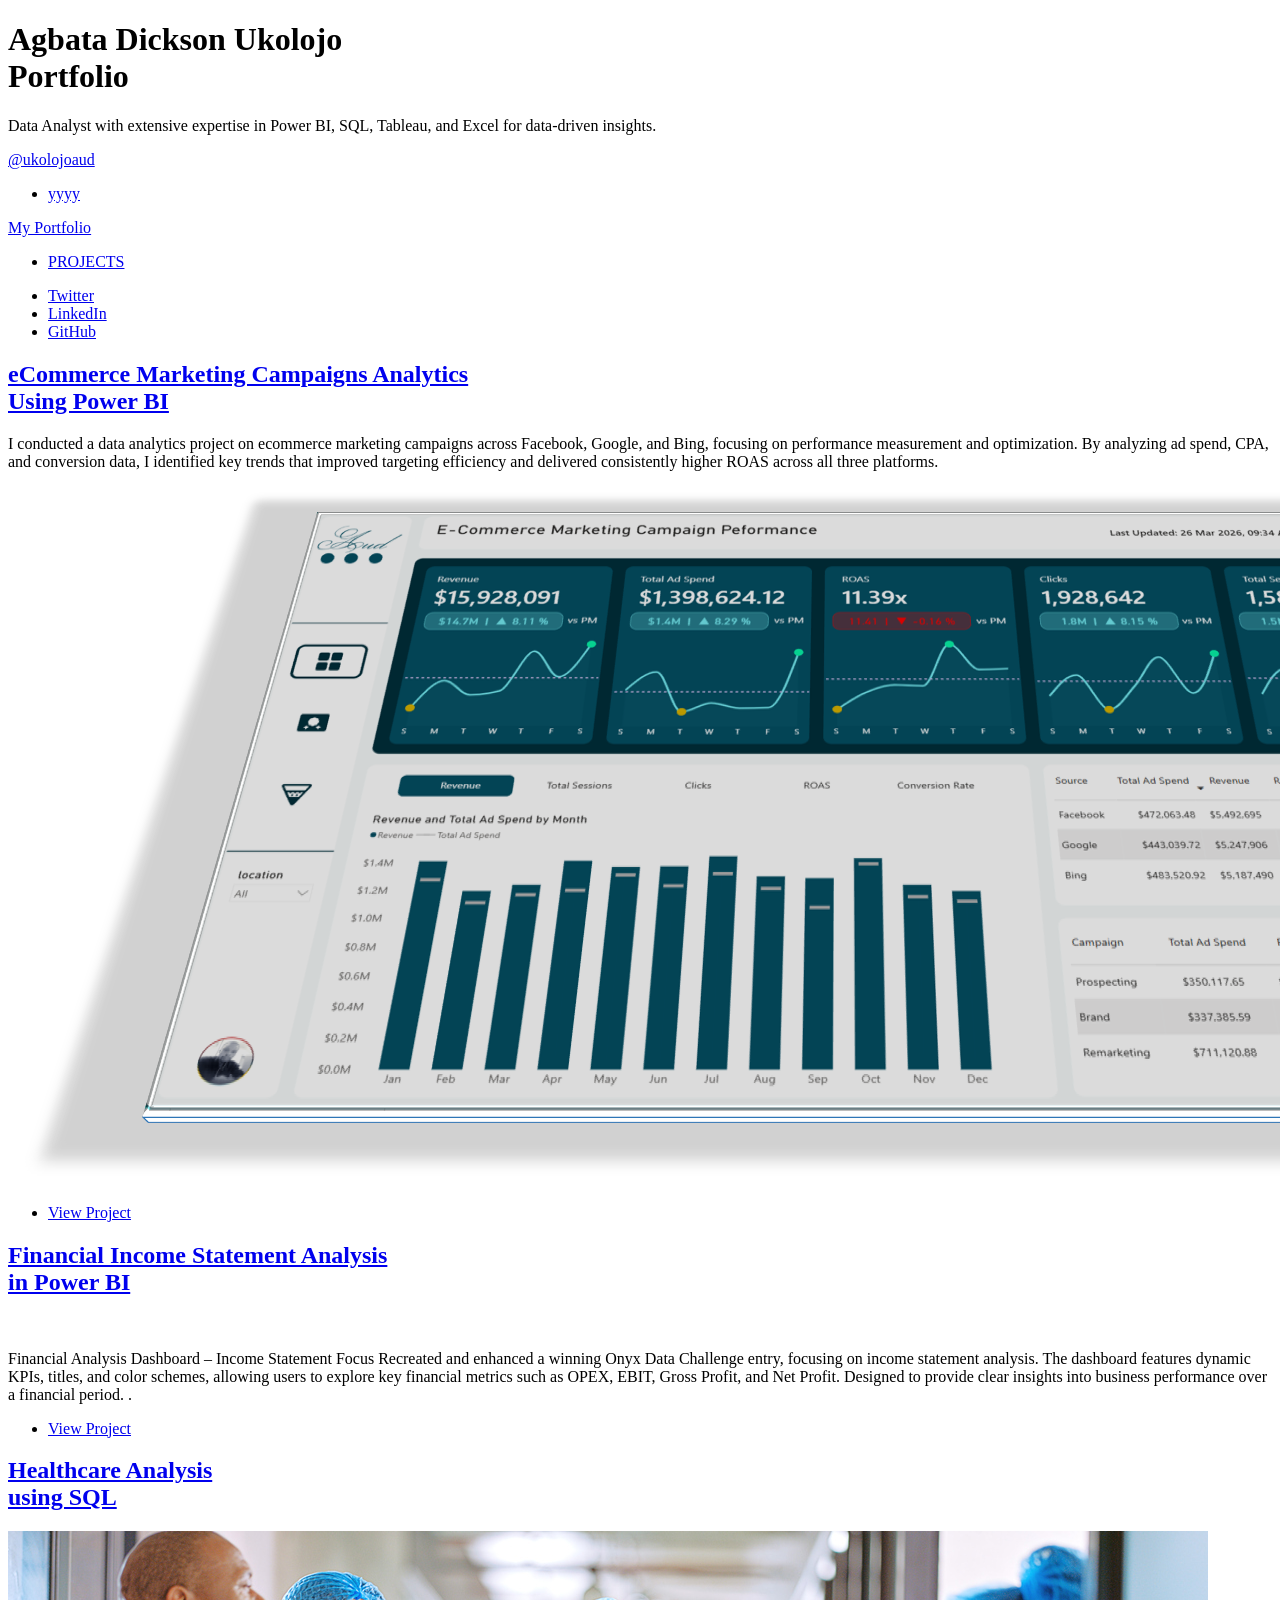
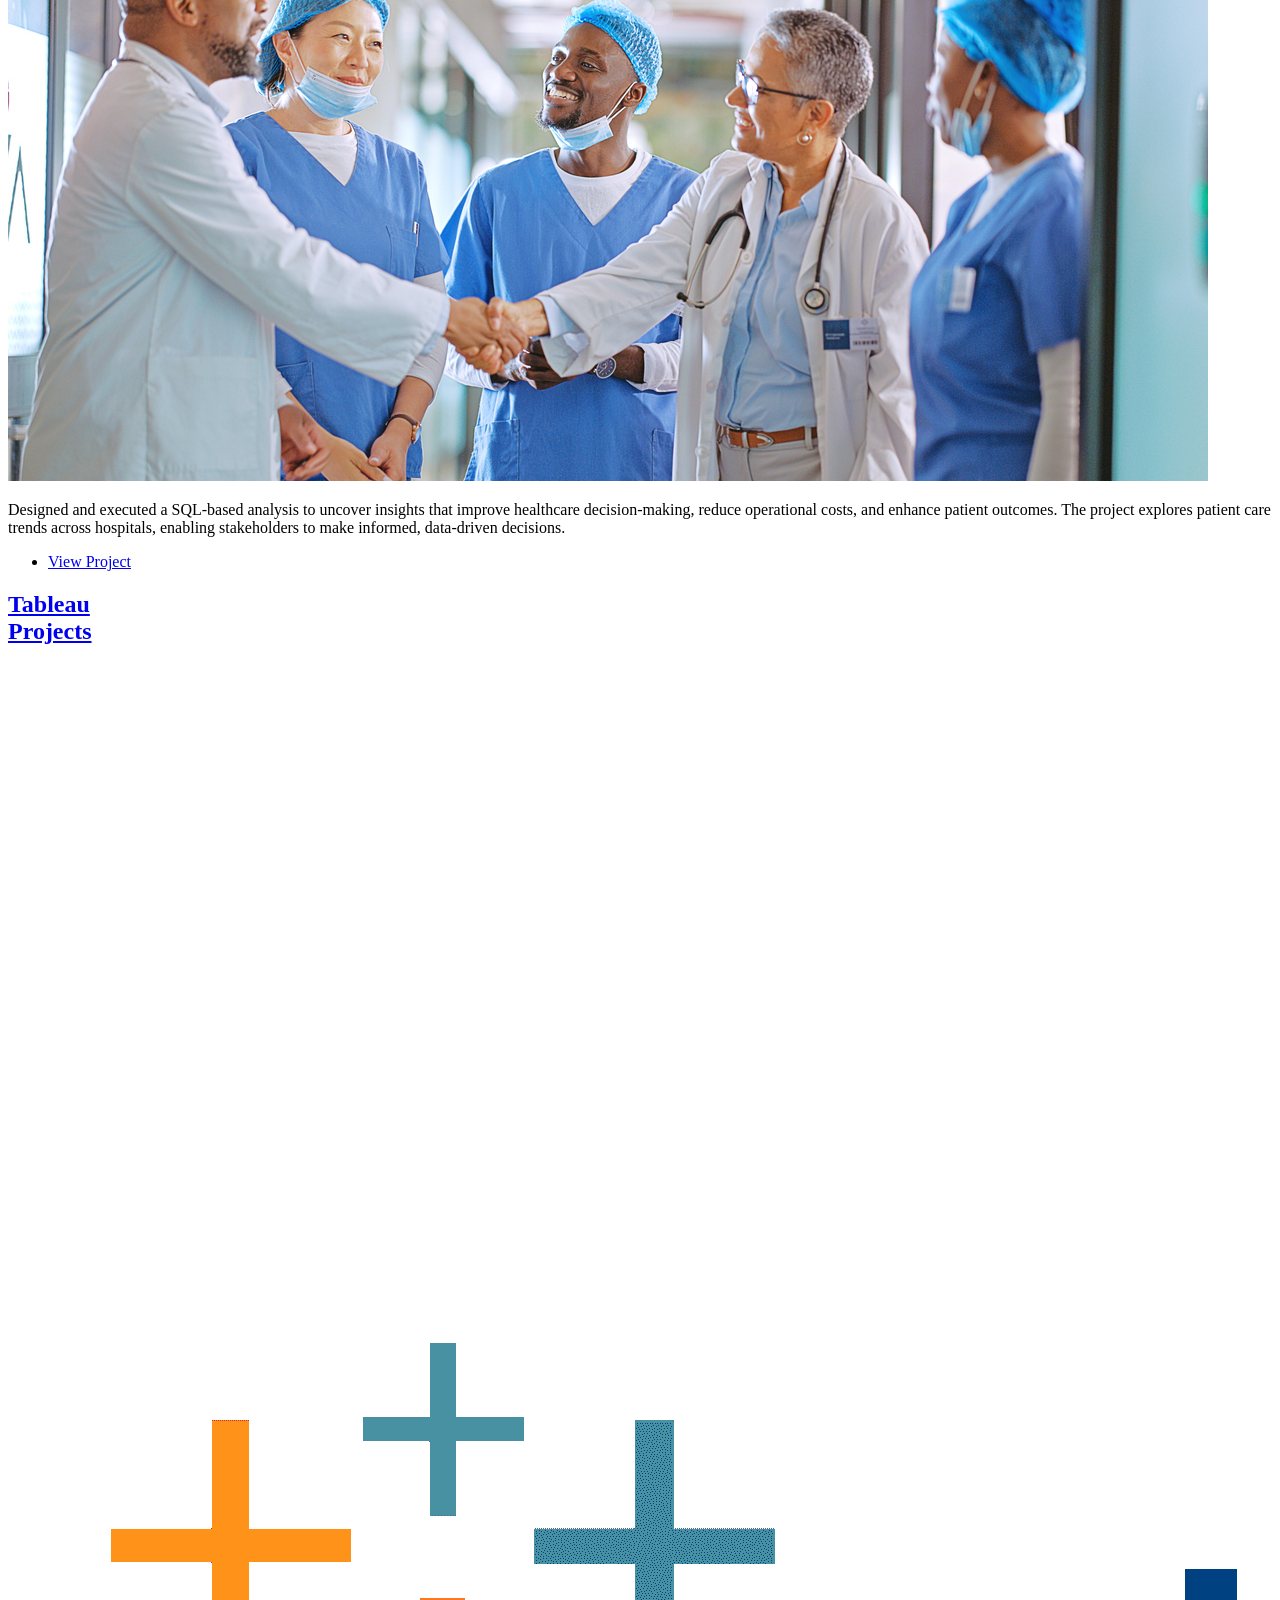
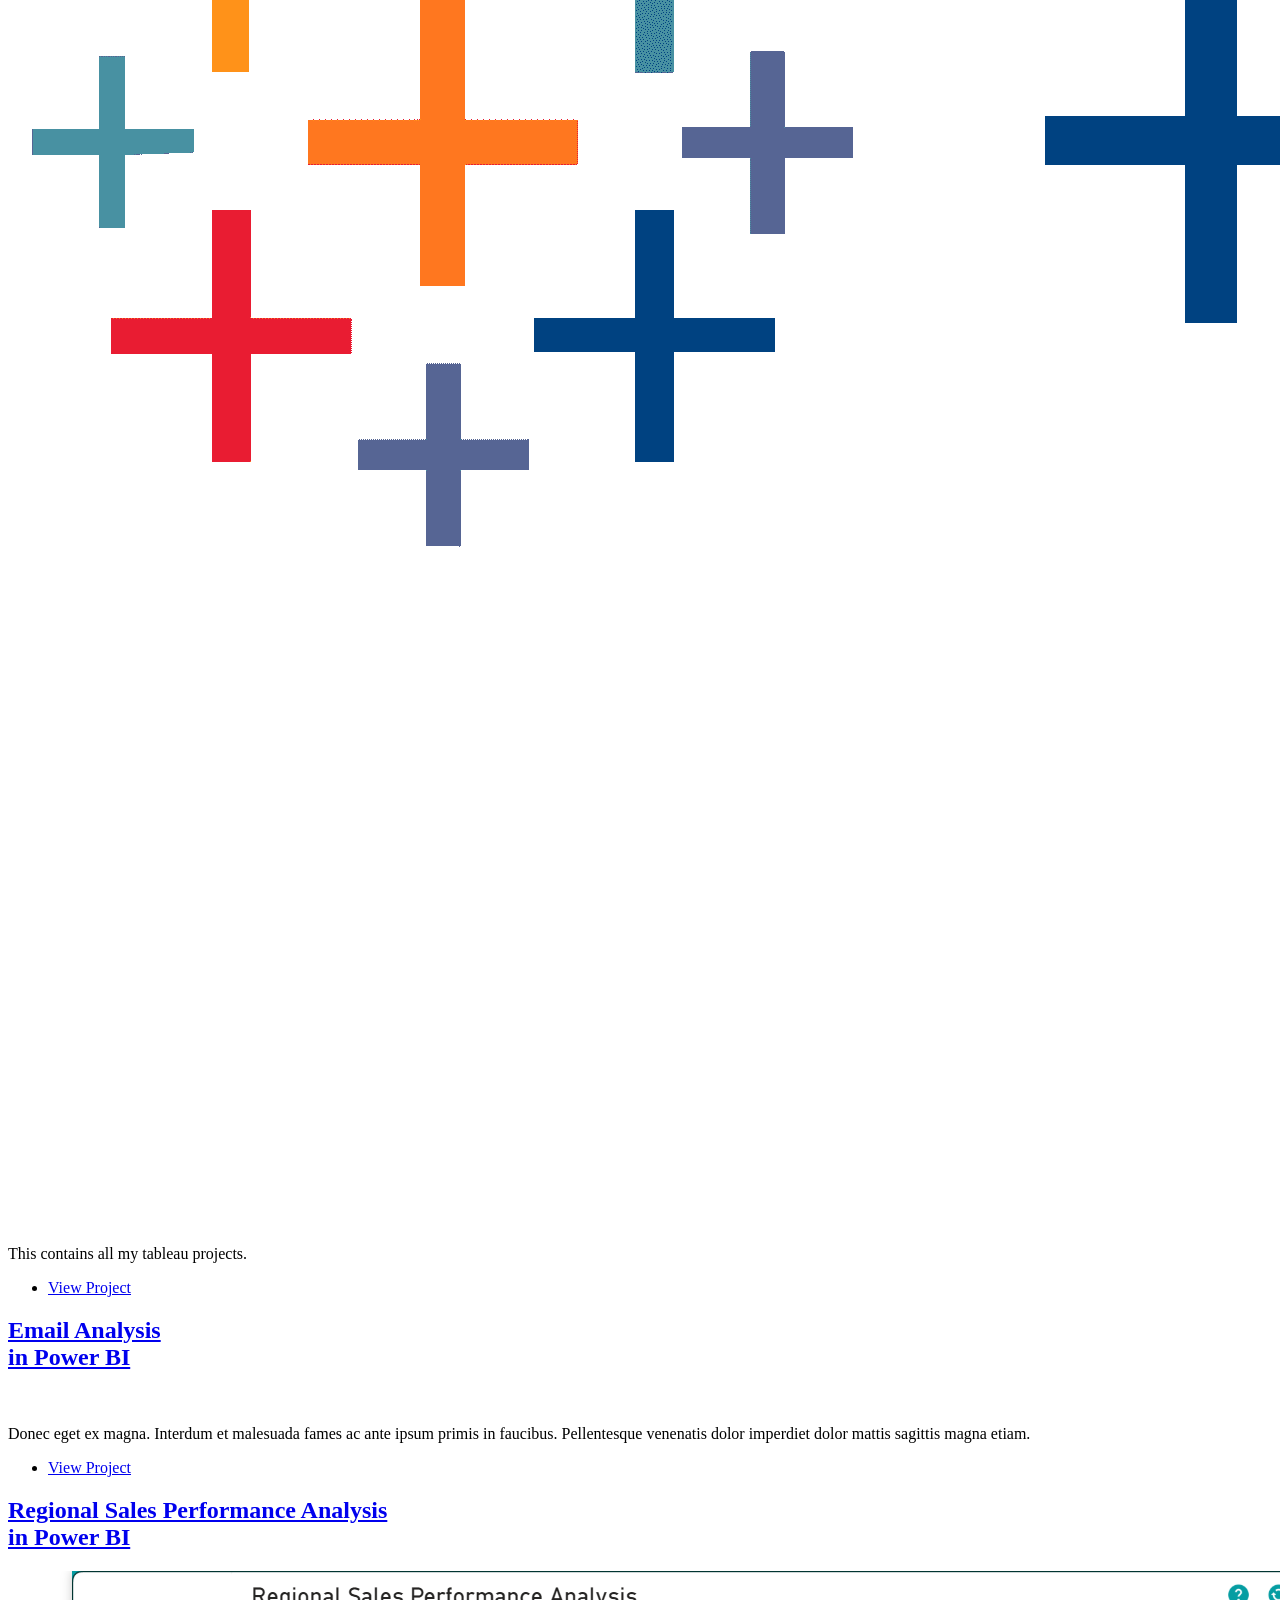
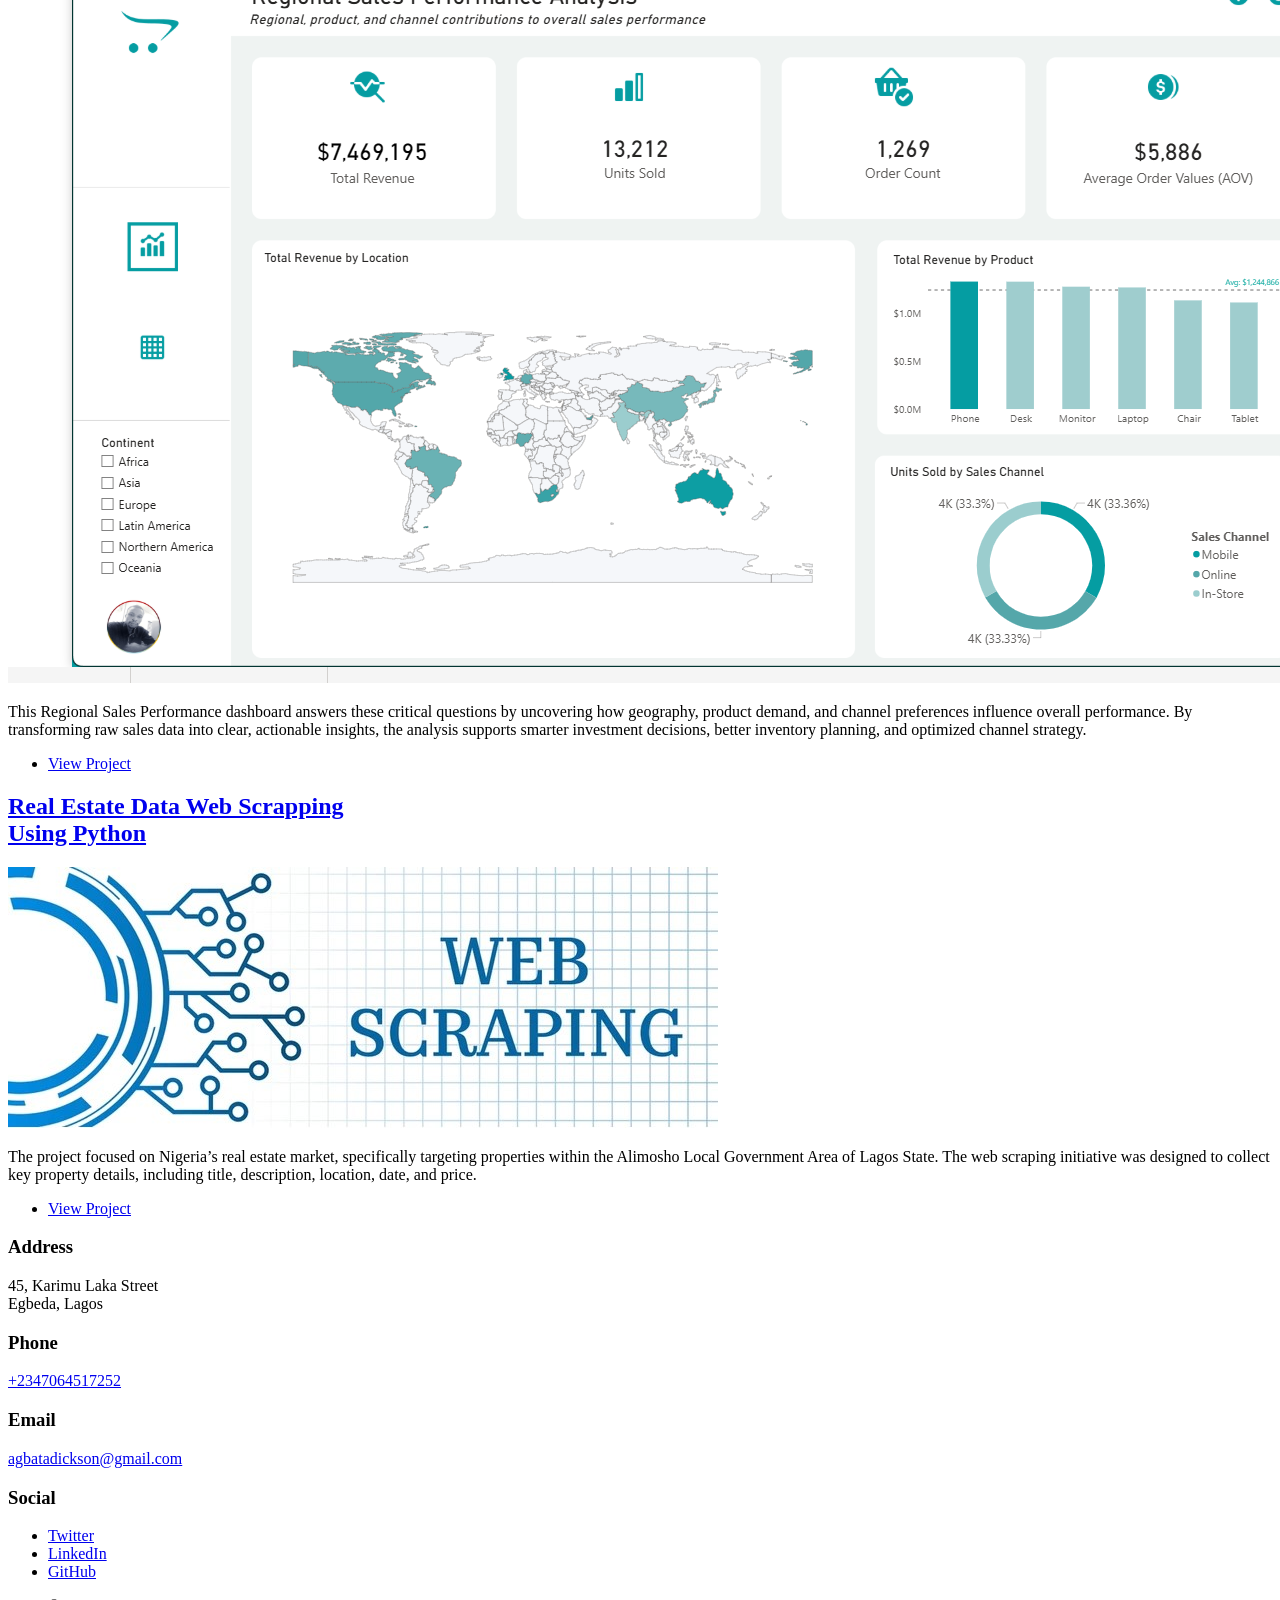
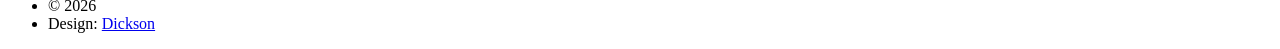
==== index.html @ 3cf6a0a7 "Add files via upload Updated version" ====
<!DOCTYPE HTML>
<!--
	Massively by HTML5 UP
	html5up.net | @ajlkn
	Free for personal and commercial use under the CCA 3.0 license (html5up.net/license)
-->
<html>
	<head>
		<title>Portfolio</title>
		<meta charset="utf-8" />
		<meta name="viewport" content="width=device-width, initial-scale=1, user-scalable=no" />
		<link rel="stylesheet" href="assets/css/main.css" />
		<noscript><link rel="stylesheet" href="assets/css/noscript.css" /></noscript>
	</head>
	<body class="is-preload">

		<!-- Wrapper -->
			<div id="wrapper" class="fade-in">

				<!-- Intro -->
					<div id="intro">
						<h1>Agbata Dickson Ukolojo<br />
						Portfolio</h1>
						<p>Data Analyst with extensive expertise in Power BI, SQL, Tableau, and Excel for data-driven insights. 
						 </p><a href="https://twitter.com/ajlkn">@ukolojoaud</a><a href="https://html5up.net"></a><br />
						 <a href="https://html5up.net/license"></a></p>
						<ul class="actions">
							<li><a href="#header" class="button icon solid solo fa-arrow-down scrolly">yyyy</a></li>
						</ul>
					</div>

				<!-- Header -->
					<header id="header">
						<a href="index.html" class="logo">My Portfolio</a>
					</header>

				<!-- Nav -->
					<nav id="nav">
						<ul class="links">
							<li class="active"><a href="index.html">PROJECTS</a></li>
						</ul>
						<ul class="icons">
							<li><a href="https://x.com/ukolojoaud" class="icon brands fa-twitter"><span class="label">Twitter</span></a></li>
							<li><a href="https://www.linkedin.com/in/agbatadickson-ukolojo-data-analyst" class="icon brands fa-linkedin"><span class="label">LinkedIn</span></a></li>
							<li><a href="https://github.com/Ukolojoaud" class="icon brands fa-github"><span class="label">GitHub</span></a></li>
						</ul>
					</nav>

				<!-- Main -->
					<div id="main">

						<!-- Featured Post -->
							<article class="post featured">
								<header class="major">
									<h2><a href="https://medium.com/@agbatadickson/e-commerce-marketing-campaigns-d2f4fd0f1ba0">eCommerce Marketing Campaigns Analytics<br />
									Using Power BI</a></h2>
									<p>I conducted a data analytics project on ecommerce marketing campaigns across Facebook, Google, and Bing, focusing on performance measurement and optimization. By analyzing ad spend, CPA, and conversion data, I identified key trends that improved targeting efficiency and delivered consistently higher ROAS across all three platforms.</p>
								</header>
								<a href="https://app.powerbi.com/view?r=eyJrIjoiMjY4ZWY5MDUtOWU0MS00MWQ1LWE1YjgtMDNhNmNhNTUyMWY3IiwidCI6Ijg1Mjc3MmY3LTRiZjMtNDA1Mi1iNjEzLWQ4MTE5NjRlMDRiNyJ9" class="image main"><img src="images/Market.png" alt="" /></a>
								<ul class="actions special">
									<li><a href="https://medium.com/@agbatadickson/e-commerce-marketing-campaigns-d2f4fd0f1ba0" class="button large">View Project</a></li>
								</ul>
							</article>

						<!-- Posts -->
							<section class="posts">
								<article>
									<header>
										<h2><a href="#">Financial Income Statement Analysis<br />
										in Power BI</a></h2>
									</header>
									<a href="https://app.powerbi.com/view?r=eyJrIjoiYzMzOTk5YmEtNDg2NC00YjkzLWFlZWEtY2I4ZTUwMGRmY2U3IiwidCI6Ijg1Mjc3MmY3LTRiZjMtNDA1Mi1iNjEzLWQ4MTE5NjRlMDRiNyJ9" class="image fit"><img src="images/Fin.png" alt="" /></a>
									<p>Financial Analysis Dashboard – Income Statement Focus
Recreated and enhanced a winning Onyx Data Challenge entry, focusing on income statement analysis. The dashboard features dynamic KPIs, titles, and color schemes, allowing users to explore key financial metrics such as OPEX, EBIT, Gross Profit, and Net Profit. Designed to provide clear insights into business performance over a financial period.
										.</p>
									<ul class="actions special">
										<li><a href="https://app.powerbi.com/view?r=eyJrIjoiYzMzOTk5YmEtNDg2NC00YjkzLWFlZWEtY2I4ZTUwMGRmY2U3IiwidCI6Ijg1Mjc3MmY3LTRiZjMtNDA1Mi1iNjEzLWQ4MTE5NjRlMDRiNyJ9" class="button">View Project</a></li>
									</ul>
								</article>
								<article>
									<header>
										<h2><a href="https://github.com/Ukolojoaud/Healthcare_SQL/tree/main">Healthcare Analysis<br />
										using SQL</a></h2>
									</header>
									<a href="https://github.com/Ukolojoaud/Healthcare_SQL/tree/main" class="image fit"><img src="images/Health.jpg" alt="" /></a>
									<p>Designed and executed a SQL-based analysis to uncover insights that improve healthcare decision-making, reduce operational costs, and enhance patient outcomes. 

										The project explores patient care trends across hospitals, enabling stakeholders to make informed, data-driven decisions.</p>
									<ul class="actions special">
										<li><a href="https://github.com/Ukolojoaud/Healthcare_SQL/tree/main" class="button">View Project</a></li>
									</ul>
								</article>
								<article>
									<header>
										<h2><a href="#">Tableau<br />
										Projects</a></h2>
									</header>
									<a href="https://public.tableau.com/app/profile/agbata.dickson.ukolojo/vizzes" class="image fit"><img src="images/Tableau-Logo.png" alt="" /></a>
									<p>This contains all my tableau projects.</p>
									<ul class="actions special">
										<li><a href="https://public.tableau.com/app/profile/agbata.dickson.ukolojo/vizzes" class="button">View Project</a></li>
									</ul>
								</article>
								<article>
									<header>
										<h2><a href="#">Email Analysis<br />
										in Power BI</a></h2>
									</header>
									<a href="#" class="image fit"><img src="images/Email.png" alt="" /></a>
									<p>Donec eget ex magna. Interdum et malesuada fames ac ante ipsum primis in faucibus. Pellentesque venenatis dolor imperdiet dolor mattis sagittis magna etiam.</p>
									<ul class="actions special">
										<li><a href="#" class="button">View Project</a></li>
									</ul>
								</article>
								<article>
									<header>
										<h2><a href="https://app.powerbi.com/view?r=eyJrIjoiZjA5NzQ2NGQtMjQyYS00NDdjLThmOGUtNDhiYmJkODYxNGY2IiwidCI6Ijg1Mjc3MmY3LTRiZjMtNDA1Mi1iNjEzLWQ4MTE5NjRlMDRiNyJ9">Regional Sales Performance Analysis<br />
										in Power BI</a></h2>
									</header>
									<a href="https://medium.com/@agbatadickson/regional-sales-performance-analysis-55353a744f98" class="image fit"><img src="images/Rg.png" alt="" /></a>
									<p></p>This Regional Sales Performance dashboard answers these critical questions by uncovering how geography, product demand, and channel preferences influence overall performance. By transforming raw sales data into clear, actionable insights, the analysis supports smarter investment decisions, better inventory planning, and optimized channel strategy.</p>
									<ul class="actions special">
										<li><a href="https://app.powerbi.com/view?r=eyJrIjoiZjA5NzQ2NGQtMjQyYS00NDdjLThmOGUtNDhiYmJkODYxNGY2IiwidCI6Ijg1Mjc3MmY3LTRiZjMtNDA1Mi1iNjEzLWQ4MTE5NjRlMDRiNyJ9" class="button">View Project</a></li>
									</ul>
								</article>
								<article>
									<header>
										<h2><a href="https://github.com/Ukolojoaud/webscraping">Real Estate Data Web Scrapping<br />
										Using Python</a></h2>
									</header>
									<a href="https://github.com/Ukolojoaud/webscraping" class="image fit"><img src="images/web-scraping.jpg" alt="" /></a>
									<p>The project focused on Nigeria’s real estate market, specifically targeting properties within the Alimosho Local Government Area of Lagos State. The web scraping initiative was designed to collect key property details, including title, description, location, date, and price.</p>
									<ul class="actions special">
										<li><a href="https://github.com/Ukolojoaud/webscraping" class="button">View Project</a></li>
									</ul>
								</article>
							</section>

						

					</div>

				<!-- Footer -->
					<footer id="footer">
						<section>
							<form method="post" action="#">
						</section>
						<section class="split contact">
							<section class="alt">
								<h3>Address</h3>
								<p>45, Karimu Laka Street<br />
								Egbeda, Lagos</p>
							</section>
							<section>
								<h3>Phone</h3>
								<p><a href="#">+2347064517252</a></p>
							</section>
							<section>
								<h3>Email</h3>
								<p><a href="#">agbatadickson@gmail.com</a></p>
							</section>
							<section>
								<h3>Social</h3>
								<ul class="icons alt">
									<li><a href="https://x.com/ukolojoaud" class="icon brands alt fa-twitter"><span class="label">Twitter</span></a></li>
									<li><a href="https://www.linkedin.com/in/agbatadickson-ukolojo-data-analyst" class="icon brands alt fa-linkedin"><span class="label">LinkedIn</span></a></li>
									<li><a href="https://github.com/Ukolojoaud" class="icon brands alt fa-github"><span class="label">GitHub</span></a></li>
								</ul>
							</section>
						</section>
					</footer>

				<!-- Copyright -->
					<div id="copyright">
						<ul><li>&copy; 2026</li><li>Design: <a href="https://html5up.net">Dickson</a></li></ul>
					</div>

			</div>

		<!-- Scripts -->
			<script src="assets/js/jquery.min.js"></script>
			<script src="assets/js/jquery.scrollex.min.js"></script>
			<script src="assets/js/jquery.scrolly.min.js"></script>
			<script src="assets/js/browser.min.js"></script>
			<script src="assets/js/breakpoints.min.js"></script>
			<script src="assets/js/util.js"></script>
			<script src="assets/js/main.js"></script>

	</body>
</html>
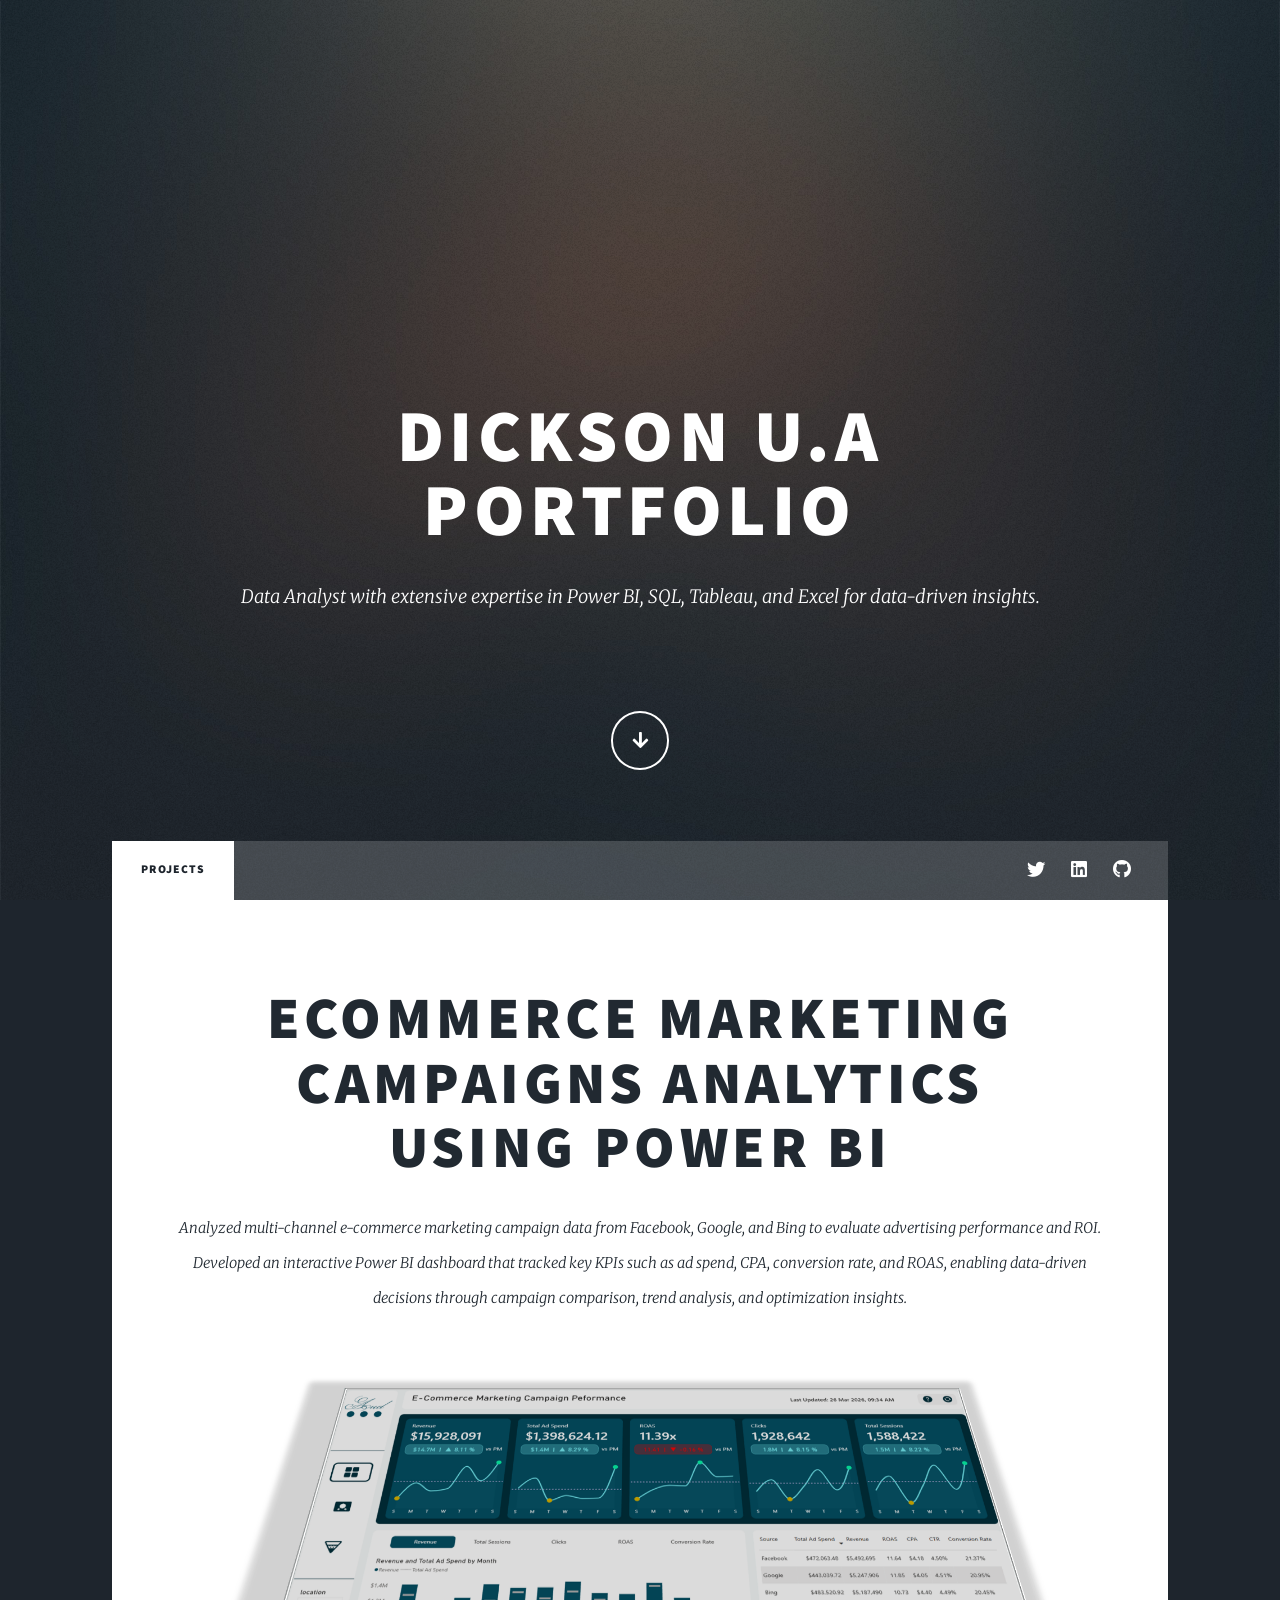
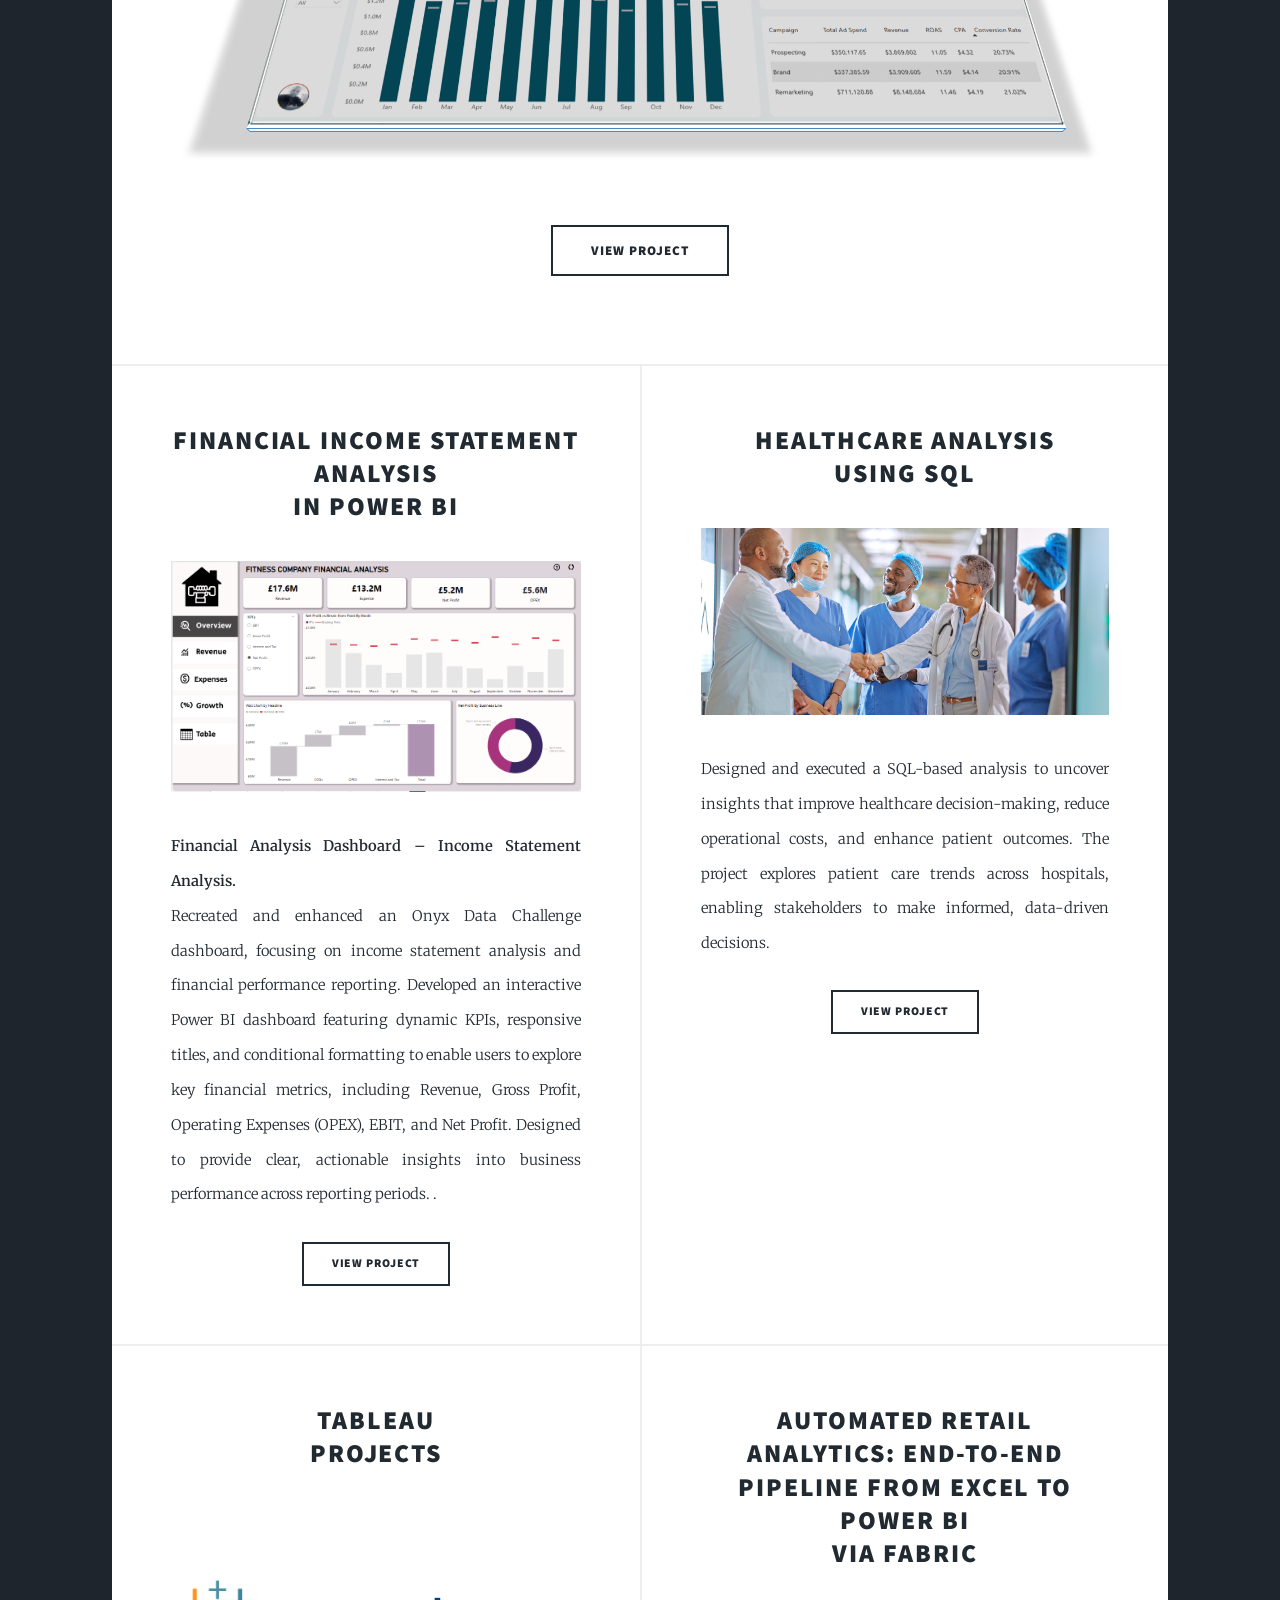
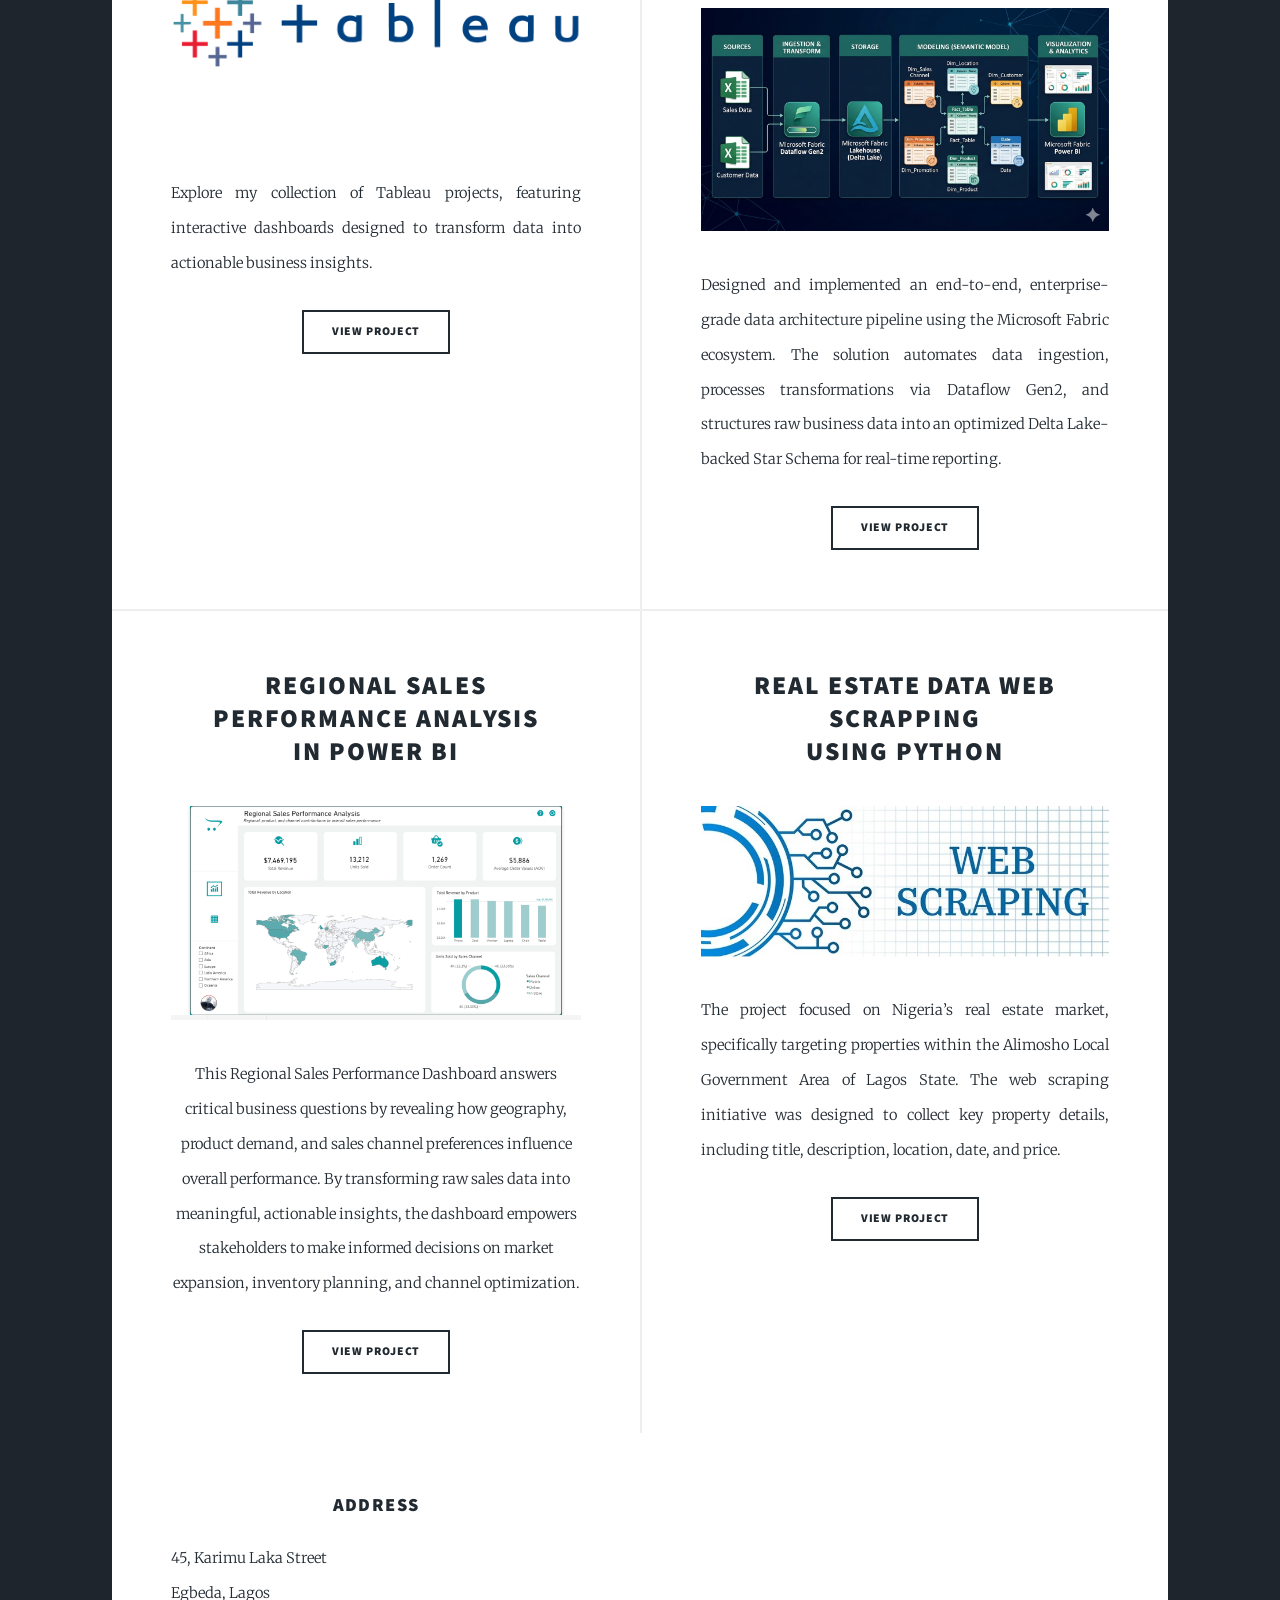
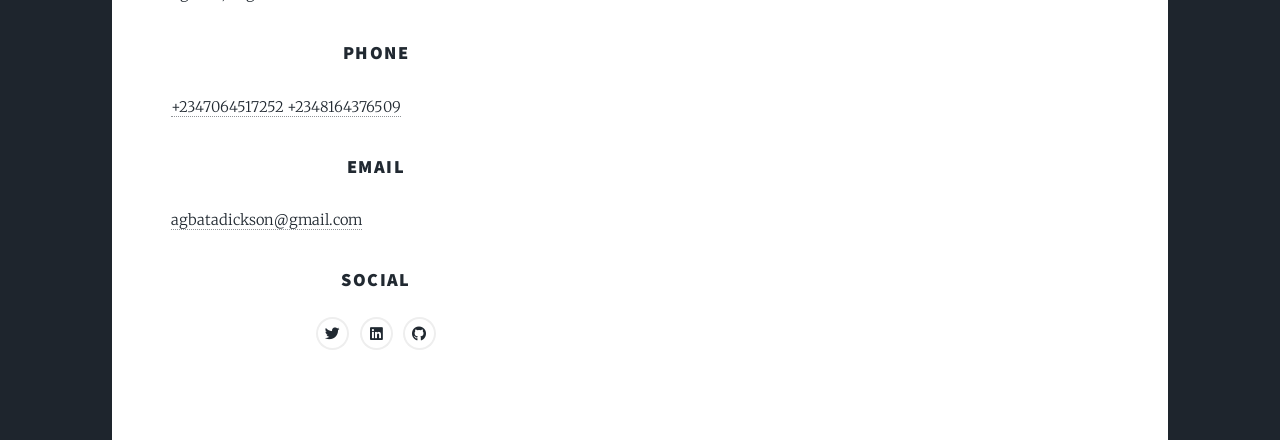
==== commit 8f60fe5c: "Add files via upload Initial Commit" ====
--- a/index.html
+++ b/index.html
@@ -19,10 +19,10 @@
 
 				<!-- Intro -->
 					<div id="intro">
-						<h1>Agbata Dickson Ukolojo<br />
+						<h1>Dickson U.A<br />
 						Portfolio</h1>
 						<p>Data Analyst with extensive expertise in Power BI, SQL, Tableau, and Excel for data-driven insights. 
-						 </p><a href="https://twitter.com/ajlkn">@ukolojoaud</a><a href="https://html5up.net"></a><br />
+						 </p><a href="https://twitter.com/ajlkn"></a><a href="https://html5up.net"></a><br />
 						 <a href="https://html5up.net/license"></a></p>
 						<ul class="actions">
 							<li><a href="#header" class="button icon solid solo fa-arrow-down scrolly">yyyy</a></li>
@@ -54,7 +54,7 @@
 								<header class="major">
 									<h2><a href="https://medium.com/@agbatadickson/e-commerce-marketing-campaigns-d2f4fd0f1ba0">eCommerce Marketing Campaigns Analytics<br />
 									Using Power BI</a></h2>
-									<p>I conducted a data analytics project on ecommerce marketing campaigns across Facebook, Google, and Bing, focusing on performance measurement and optimization. By analyzing ad spend, CPA, and conversion data, I identified key trends that improved targeting efficiency and delivered consistently higher ROAS across all three platforms.</p>
+									<p>Analyzed multi-channel e-commerce marketing campaign data from Facebook, Google, and Bing to evaluate advertising performance and ROI. Developed an interactive Power BI dashboard that tracked key KPIs such as ad spend, CPA, conversion rate, and ROAS, enabling data-driven decisions through campaign comparison, trend analysis, and optimization insights.</p>
 								</header>
 								<a href="https://app.powerbi.com/view?r=eyJrIjoiMjY4ZWY5MDUtOWU0MS00MWQ1LWE1YjgtMDNhNmNhNTUyMWY3IiwidCI6Ijg1Mjc3MmY3LTRiZjMtNDA1Mi1iNjEzLWQ4MTE5NjRlMDRiNyJ9" class="image main"><img src="images/Market.png" alt="" /></a>
 								<ul class="actions special">
@@ -70,8 +70,8 @@
 										in Power BI</a></h2>
 									</header>
 									<a href="https://app.powerbi.com/view?r=eyJrIjoiYzMzOTk5YmEtNDg2NC00YjkzLWFlZWEtY2I4ZTUwMGRmY2U3IiwidCI6Ijg1Mjc3MmY3LTRiZjMtNDA1Mi1iNjEzLWQ4MTE5NjRlMDRiNyJ9" class="image fit"><img src="images/Fin.png" alt="" /></a>
-									<p>Financial Analysis Dashboard – Income Statement Focus
-Recreated and enhanced a winning Onyx Data Challenge entry, focusing on income statement analysis. The dashboard features dynamic KPIs, titles, and color schemes, allowing users to explore key financial metrics such as OPEX, EBIT, Gross Profit, and Net Profit. Designed to provide clear insights into business performance over a financial period.
+									<p><strong>Financial Analysis Dashboard – Income Statement Analysis.</strong>
+                                    <br>Recreated and enhanced an Onyx Data Challenge dashboard, focusing on income statement analysis and financial performance reporting. Developed an interactive Power BI dashboard featuring dynamic KPIs, responsive titles, and conditional formatting to enable users to explore key financial metrics, including Revenue, Gross Profit, Operating Expenses (OPEX), EBIT, and Net Profit. Designed to provide clear, actionable insights into business performance across reporting periods.
 										.</p>
 									<ul class="actions special">
 										<li><a href="https://app.powerbi.com/view?r=eyJrIjoiYzMzOTk5YmEtNDg2NC00YjkzLWFlZWEtY2I4ZTUwMGRmY2U3IiwidCI6Ijg1Mjc3MmY3LTRiZjMtNDA1Mi1iNjEzLWQ4MTE5NjRlMDRiNyJ9" class="button">View Project</a></li>
@@ -96,20 +96,20 @@
 										Projects</a></h2>
 									</header>
 									<a href="https://public.tableau.com/app/profile/agbata.dickson.ukolojo/vizzes" class="image fit"><img src="images/Tableau-Logo.png" alt="" /></a>
-									<p>This contains all my tableau projects.</p>
+									<p>Explore my collection of Tableau projects, featuring interactive dashboards designed to transform data into actionable business insights.</p>
 									<ul class="actions special">
 										<li><a href="https://public.tableau.com/app/profile/agbata.dickson.ukolojo/vizzes" class="button">View Project</a></li>
 									</ul>
 								</article>
 								<article>
 									<header>
-										<h2><a href="#">Email Analysis<br />
-										in Power BI</a></h2>
+										<h2><a href="https://medium.com/@agbatadickson/modernizing-excel-reporting-via-microsoft-fabric-direct-lake-architecture-eda9b5cbc382?sharedUserId=agbatadickson">Automated Retail Analytics: End-to-End Pipeline from Excel to Power BI<br />
+										via Fabric</a></h2>
 									</header>
-									<a href="#" class="image fit"><img src="images/Email.png" alt="" /></a>
-									<p>Donec eget ex magna. Interdum et malesuada fames ac ante ipsum primis in faucibus. Pellentesque venenatis dolor imperdiet dolor mattis sagittis magna etiam.</p>
+									<a href="https://medium.com/@agbatadickson/modernizing-excel-reporting-via-microsoft-fabric-direct-lake-architecture-eda9b5cbc382?sharedUserId=agbatadickson" class="image fit"><img src="images/Fabric.png" alt="" /></a>
+									<p>Designed and implemented an end-to-end, enterprise-grade data architecture pipeline using the Microsoft Fabric ecosystem. The solution automates data ingestion, processes transformations via Dataflow Gen2, and structures raw business data into an optimized Delta Lake-backed Star Schema for real-time reporting.</p>
 									<ul class="actions special">
-										<li><a href="#" class="button">View Project</a></li>
+										<li><a href="https://medium.com/@agbatadickson/modernizing-excel-reporting-via-microsoft-fabric-direct-lake-architecture-eda9b5cbc382?sharedUserId=agbatadickson" class="button">View Project</a></li>
 									</ul>
 								</article>
 								<article>
@@ -118,7 +118,7 @@
 										in Power BI</a></h2>
 									</header>
 									<a href="https://medium.com/@agbatadickson/regional-sales-performance-analysis-55353a744f98" class="image fit"><img src="images/Rg.png" alt="" /></a>
-									<p></p>This Regional Sales Performance dashboard answers these critical questions by uncovering how geography, product demand, and channel preferences influence overall performance. By transforming raw sales data into clear, actionable insights, the analysis supports smarter investment decisions, better inventory planning, and optimized channel strategy.</p>
+									<p></p>This Regional Sales Performance Dashboard answers critical business questions by revealing how geography, product demand, and sales channel preferences influence overall performance. By transforming raw sales data into meaningful, actionable insights, the dashboard empowers stakeholders to make informed decisions on market expansion, inventory planning, and channel optimization.</p>
 									<ul class="actions special">
 										<li><a href="https://app.powerbi.com/view?r=eyJrIjoiZjA5NzQ2NGQtMjQyYS00NDdjLThmOGUtNDhiYmJkODYxNGY2IiwidCI6Ijg1Mjc3MmY3LTRiZjMtNDA1Mi1iNjEzLWQ4MTE5NjRlMDRiNyJ9" class="button">View Project</a></li>
 									</ul>
@@ -134,17 +134,9 @@
 										<li><a href="https://github.com/Ukolojoaud/webscraping" class="button">View Project</a></li>
 									</ul>
 								</article>
-							</section>
-
 						
-
-					</div>
-
 				<!-- Footer -->
-					<footer id="footer">
-						<section>
-							<form method="post" action="#">
-						</section>
+		
 						<section class="split contact">
 							<section class="alt">
 								<h3>Address</h3>
@@ -153,7 +145,7 @@
 							</section>
 							<section>
 								<h3>Phone</h3>
-								<p><a href="#">+2347064517252</a></p>
+								<p><a href="#">+2347064517252  +2348164376509</a></p>
 							</section>
 							<section>
 								<h3>Email</h3>
--- a/assets/css/main.css
+++ b/assets/css/main.css
@@ -0,0 +1,4689 @@
+@import url(fontawesome-all.min.css);
+@import url("https://fonts.googleapis.com/css?family=Merriweather:300,700,300italic,700italic|Source+Sans+Pro:900");
+
+/*
+	Massively by HTML5 UP
+	html5up.net | @ajlkn
+	Free for personal and commercial use under the CCA 3.0 license (html5up.net/license)
+*/
+
+html, body, div, span, applet, object,
+iframe, h1, h2, h3, h4, h5, h6, p, blockquote,
+pre, a, abbr, acronym, address, big, cite,
+code, del, dfn, em, img, ins, kbd, q, s, samp,
+small, strike, strong, sub, sup, tt, var, b,
+u, i, center, dl, dt, dd, ol, ul, li, fieldset,
+form, label, legend, table, caption, tbody,
+tfoot, thead, tr, th, td, article, aside,
+canvas, details, embed, figure, figcaption,
+footer, header, hgroup, menu, nav, output, ruby,
+section, summary, time, mark, audio, video {
+	margin: 0;
+	padding: 0;
+	border: 0;
+	font-size: 100%;
+	font: inherit;
+	vertical-align: baseline;}
+
+article, aside, details, figcaption, figure,
+footer, header, hgroup, menu, nav, section {
+	display: block;}
+
+body {
+	line-height: 1;
+}
+
+ol, ul {
+	list-style: none;
+}
+
+blockquote, q {
+	quotes: none;
+}
+
+	blockquote:before, blockquote:after, q:before, q:after {
+		content: '';
+		content: none;
+	}
+
+table {
+	border-collapse: collapse;
+	border-spacing: 0;
+}
+
+body {
+	-webkit-text-size-adjust: none;
+}
+
+mark {
+	background-color: transparent;
+	color: inherit;
+}
+
+input::-moz-focus-inner {
+	border: 0;
+	padding: 0;
+}
+
+input, select, textarea {
+	-moz-appearance: none;
+	-webkit-appearance: none;
+	-ms-appearance: none;
+	appearance: none;
+}
+
+/* Basic */
+
+	@-ms-viewport {
+		width: device-width;
+	}
+
+	body {
+		-ms-overflow-style: scrollbar;
+	}
+
+	@media screen and (max-width: 480px) {
+
+		html, body {
+			min-width: 320px;
+		}
+
+	}
+
+	html {
+		box-sizing: border-box;
+	}
+
+	*, *:before, *:after {
+		box-sizing: inherit;
+	}
+
+	body {
+		background-color: #1e252d;
+	}
+
+		body.is-preload *, body.is-preload *:before, body.is-preload *:after {
+			-moz-animation: none !important;
+			-webkit-animation: none !important;
+			-ms-animation: none !important;
+			animation: none !important;
+			-moz-transition: none !important;
+			-webkit-transition: none !important;
+			-ms-transition: none !important;
+			transition: none !important;
+		}
+
+/* Type */
+
+	html {
+		font-size: 16pt;
+	}
+
+		@media screen and (max-width: 1680px) {
+
+			html {
+				font-size: 12pt;
+			}
+
+		}
+
+		@media screen and (max-width: 1280px) {
+
+			html {
+				font-size: 11pt;
+			}
+
+		}
+
+		@media screen and (max-width: 360px) {
+
+			html {
+				font-size: 10pt;
+			}
+
+		}
+
+	body {
+		color: #212931;
+	}
+
+	body, input, select, textarea {
+		font-family: "Merriweather", Georgia, serif;
+		font-weight: 300;
+		font-size: 1rem;
+		line-height: 2.375;
+	}
+
+	a {
+		-moz-transition: color 0.2s ease-in-out, background-color 0.2s ease-in-out, border-color 0.2s ease-in-out, box-shadow 0.2s ease-in-out;
+		-webkit-transition: color 0.2s ease-in-out, background-color 0.2s ease-in-out, border-color 0.2s ease-in-out, box-shadow 0.2s ease-in-out;
+		-ms-transition: color 0.2s ease-in-out, background-color 0.2s ease-in-out, border-color 0.2s ease-in-out, box-shadow 0.2s ease-in-out;
+		transition: color 0.2s ease-in-out, background-color 0.2s ease-in-out, border-color 0.2s ease-in-out, box-shadow 0.2s ease-in-out;
+		border-bottom: dotted 1px;
+		text-decoration: none;
+	}
+
+		a:hover {
+			border-bottom-color: transparent;
+		}
+
+	strong, b {
+		font-weight: 600;
+	}
+
+	em, i {
+		font-style: italic;
+	}
+
+	p {
+		text-align: justify;
+		margin: 0 0 2rem 0;
+	}
+
+	h1, h2, h3, h4, h5, h6 {
+		font-family: "Source Sans Pro", Helvetica, sans-serif;
+		font-weight: 900;
+		line-height: 1.5;
+		letter-spacing: 0.075em;
+		text-transform: uppercase;
+		margin: 0 0 1rem 0;
+	}
+
+		h1 a, h2 a, h3 a, h4 a, h5 a, h6 a {
+			border-bottom: 0;
+			color: inherit;
+			text-decoration: none;
+		}
+
+	h1 {
+		font-size: 4rem;
+		line-height: 1.1;
+		margin: 0 0 2rem 0;
+	}
+
+	h2 {
+		font-size: 1.75rem;
+		line-height: 1.3;
+		margin: 0 0 1.5rem 0;
+	}
+
+	h3 {
+		font-size: 1.25rem;
+		margin: 0 0 1.5rem 0;
+	}
+
+	h4 {
+		font-size: 1rem;
+	}
+
+	h5 {
+		font-size: 0.9rem;
+	}
+
+	h6 {
+		font-size: 0.8rem;
+	}
+
+	sub {
+		font-size: 0.8rem;
+		position: relative;
+		top: 0.5rem;
+	}
+
+	sup {
+		font-size: 0.8rem;
+		position: relative;
+		top: -0.5rem;
+	}
+
+	blockquote {
+		border-left: solid 4px;
+		font-style: italic;
+		margin: 0 0 2rem 0;
+		padding: 0.5rem 0 0.5rem 2rem;
+	}
+
+	code {
+		border: solid 2px;
+		font-family: "Courier New", monospace;
+		font-size: 0.9rem;
+		margin: 0 0.25rem;
+		padding: 0.25rem 0.65rem;
+	}
+
+	pre {
+		-webkit-overflow-scrolling: touch;
+		font-family: "Courier New", monospace;
+		font-size: 0.9rem;
+		margin: 0 0 2rem 0;
+	}
+
+		pre code {
+			display: block;
+			line-height: 1.75;
+			padding: 1rem 1.5rem;
+			overflow-x: auto;
+		}
+
+	hr {
+		border: 0;
+		border-bottom: solid 2px;
+		margin: 3rem 0;
+	}
+
+		hr.major {
+			margin: 5rem 0;
+		}
+
+	.align-left {
+		text-align: left;
+	}
+
+	.align-center {
+		text-align: center;
+	}
+
+	.align-right {
+		text-align: right;
+	}
+
+	input, select, textarea {
+		color: #212931;
+	}
+
+	a {
+		color: #212931;
+		border-bottom-color: rgba(33, 41, 49, 0.5);
+	}
+
+		a:hover {
+			border-bottom-color: transparent;
+			color: #18bfef !important;
+		}
+
+	strong, b {
+		color: #212931;
+	}
+
+	h1, h2, h3, h4, h5, h6 {
+		color: #212931;
+	}
+
+	blockquote {
+		border-left-color: #eeeeee;
+	}
+
+	code {
+		background: rgba(220, 220, 220, 0.25);
+		border-color: #eeeeee;
+	}
+
+	hr {
+		border-bottom-color: #eeeeee;
+	}
+
+/* Row */
+
+	.row {
+		display: flex;
+		flex-wrap: wrap;
+		box-sizing: border-box;
+		align-items: stretch;
+	}
+
+		.row > * {
+			box-sizing: border-box;
+		}
+
+		.row.gtr-uniform > * > :last-child {
+			margin-bottom: 0;
+		}
+
+		.row.aln-left {
+			justify-content: flex-start;
+		}
+
+		.row.aln-center {
+			justify-content: center;
+		}
+
+		.row.aln-right {
+			justify-content: flex-end;
+		}
+
+		.row.aln-top {
+			align-items: flex-start;
+		}
+
+		.row.aln-middle {
+			align-items: center;
+		}
+
+		.row.aln-bottom {
+			align-items: flex-end;
+		}
+
+		.row > .imp {
+			order: -1;
+		}
+
+		.row > .col-1 {
+			width: 8.33333%;
+		}
+
+		.row > .off-1 {
+			margin-left: 8.33333%;
+		}
+
+		.row > .col-2 {
+			width: 16.66667%;
+		}
+
+		.row > .off-2 {
+			margin-left: 16.66667%;
+		}
+
+		.row > .col-3 {
+			width: 25%;
+		}
+
+		.row > .off-3 {
+			margin-left: 25%;
+		}
+
+		.row > .col-4 {
+			width: 33.33333%;
+		}
+
+		.row > .off-4 {
+			margin-left: 33.33333%;
+		}
+
+		.row > .col-5 {
+			width: 41.66667%;
+		}
+
+		.row > .off-5 {
+			margin-left: 41.66667%;
+		}
+
+		.row > .col-6 {
+			width: 50%;
+		}
+
+		.row > .off-6 {
+			margin-left: 50%;
+		}
+
+		.row > .col-7 {
+			width: 58.33333%;
+		}
+
+		.row > .off-7 {
+			margin-left: 58.33333%;
+		}
+
+		.row > .col-8 {
+			width: 66.66667%;
+		}
+
+		.row > .off-8 {
+			margin-left: 66.66667%;
+		}
+
+		.row > .col-9 {
+			width: 75%;
+		}
+
+		.row > .off-9 {
+			margin-left: 75%;
+		}
+
+		.row > .col-10 {
+			width: 83.33333%;
+		}
+
+		.row > .off-10 {
+			margin-left: 83.33333%;
+		}
+
+		.row > .col-11 {
+			width: 91.66667%;
+		}
+
+		.row > .off-11 {
+			margin-left: 91.66667%;
+		}
+
+		.row > .col-12 {
+			width: 100%;
+		}
+
+		.row > .off-12 {
+			margin-left: 100%;
+		}
+
+		.row.gtr-0 {
+			margin-top: 0;
+			margin-left: 0rem;
+		}
+
+			.row.gtr-0 > * {
+				padding: 0 0 0 0rem;
+			}
+
+			.row.gtr-0.gtr-uniform {
+				margin-top: 0rem;
+			}
+
+				.row.gtr-0.gtr-uniform > * {
+					padding-top: 0rem;
+				}
+
+		.row.gtr-25 {
+			margin-top: 0;
+			margin-left: -0.375rem;
+		}
+
+			.row.gtr-25 > * {
+				padding: 0 0 0 0.375rem;
+			}
+
+			.row.gtr-25.gtr-uniform {
+				margin-top: -0.375rem;
+			}
+
+				.row.gtr-25.gtr-uniform > * {
+					padding-top: 0.375rem;
+				}
+
+		.row.gtr-50 {
+			margin-top: 0;
+			margin-left: -0.75rem;
+		}
+
+			.row.gtr-50 > * {
+				padding: 0 0 0 0.75rem;
+			}
+
+			.row.gtr-50.gtr-uniform {
+				margin-top: -0.75rem;
+			}
+
+				.row.gtr-50.gtr-uniform > * {
+					padding-top: 0.75rem;
+				}
+
+		.row {
+			margin-top: 0;
+			margin-left: -1.5rem;
+		}
+
+			.row > * {
+				padding: 0 0 0 1.5rem;
+			}
+
+			.row.gtr-uniform {
+				margin-top: -1.5rem;
+			}
+
+				.row.gtr-uniform > * {
+					padding-top: 1.5rem;
+				}
+
+		.row.gtr-150 {
+			margin-top: 0;
+			margin-left: -2.25rem;
+		}
+
+			.row.gtr-150 > * {
+				padding: 0 0 0 2.25rem;
+			}
+
+			.row.gtr-150.gtr-uniform {
+				margin-top: -2.25rem;
+			}
+
+				.row.gtr-150.gtr-uniform > * {
+					padding-top: 2.25rem;
+				}
+
+		.row.gtr-200 {
+			margin-top: 0;
+			margin-left: -3rem;
+		}
+
+			.row.gtr-200 > * {
+				padding: 0 0 0 3rem;
+			}
+
+			.row.gtr-200.gtr-uniform {
+				margin-top: -3rem;
+			}
+
+				.row.gtr-200.gtr-uniform > * {
+					padding-top: 3rem;
+				}
+
+		@media screen and (max-width: 1680px) {
+
+			.row {
+				display: flex;
+				flex-wrap: wrap;
+				box-sizing: border-box;
+				align-items: stretch;
+			}
+
+				.row > * {
+					box-sizing: border-box;
+				}
+
+				.row.gtr-uniform > * > :last-child {
+					margin-bottom: 0;
+				}
+
+				.row.aln-left {
+					justify-content: flex-start;
+				}
+
+				.row.aln-center {
+					justify-content: center;
+				}
+
+				.row.aln-right {
+					justify-content: flex-end;
+				}
+
+				.row.aln-top {
+					align-items: flex-start;
+				}
+
+				.row.aln-middle {
+					align-items: center;
+				}
+
+				.row.aln-bottom {
+					align-items: flex-end;
+				}
+
+				.row > .imp-xlarge {
+					order: -1;
+				}
+
+				.row > .col-1-xlarge {
+					width: 8.33333%;
+				}
+
+				.row > .off-1-xlarge {
+					margin-left: 8.33333%;
+				}
+
+				.row > .col-2-xlarge {
+					width: 16.66667%;
+				}
+
+				.row > .off-2-xlarge {
+					margin-left: 16.66667%;
+				}
+
+				.row > .col-3-xlarge {
+					width: 25%;
+				}
+
+				.row > .off-3-xlarge {
+					margin-left: 25%;
+				}
+
+				.row > .col-4-xlarge {
+					width: 33.33333%;
+				}
+
+				.row > .off-4-xlarge {
+					margin-left: 33.33333%;
+				}
+
+				.row > .col-5-xlarge {
+					width: 41.66667%;
+				}
+
+				.row > .off-5-xlarge {
+					margin-left: 41.66667%;
+				}
+
+				.row > .col-6-xlarge {
+					width: 50%;
+				}
+
+				.row > .off-6-xlarge {
+					margin-left: 50%;
+				}
+
+				.row > .col-7-xlarge {
+					width: 58.33333%;
+				}
+
+				.row > .off-7-xlarge {
+					margin-left: 58.33333%;
+				}
+
+				.row > .col-8-xlarge {
+					width: 66.66667%;
+				}
+
+				.row > .off-8-xlarge {
+					margin-left: 66.66667%;
+				}
+
+				.row > .col-9-xlarge {
+					width: 75%;
+				}
+
+				.row > .off-9-xlarge {
+					margin-left: 75%;
+				}
+
+				.row > .col-10-xlarge {
+					width: 83.33333%;
+				}
+
+				.row > .off-10-xlarge {
+					margin-left: 83.33333%;
+				}
+
+				.row > .col-11-xlarge {
+					width: 91.66667%;
+				}
+
+				.row > .off-11-xlarge {
+					margin-left: 91.66667%;
+				}
+
+				.row > .col-12-xlarge {
+					width: 100%;
+				}
+
+				.row > .off-12-xlarge {
+					margin-left: 100%;
+				}
+
+				.row.gtr-0 {
+					margin-top: 0;
+					margin-left: 0rem;
+				}
+
+					.row.gtr-0 > * {
+						padding: 0 0 0 0rem;
+					}
+
+					.row.gtr-0.gtr-uniform {
+						margin-top: 0rem;
+					}
+
+						.row.gtr-0.gtr-uniform > * {
+							padding-top: 0rem;
+						}
+
+				.row.gtr-25 {
+					margin-top: 0;
+					margin-left: -0.375rem;
+				}
+
+					.row.gtr-25 > * {
+						padding: 0 0 0 0.375rem;
+					}
+
+					.row.gtr-25.gtr-uniform {
+						margin-top: -0.375rem;
+					}
+
+						.row.gtr-25.gtr-uniform > * {
+							padding-top: 0.375rem;
+						}
+
+				.row.gtr-50 {
+					margin-top: 0;
+					margin-left: -0.75rem;
+				}
+
+					.row.gtr-50 > * {
+						padding: 0 0 0 0.75rem;
+					}
+
+					.row.gtr-50.gtr-uniform {
+						margin-top: -0.75rem;
+					}
+
+						.row.gtr-50.gtr-uniform > * {
+							padding-top: 0.75rem;
+						}
+
+				.row {
+					margin-top: 0;
+					margin-left: -1.5rem;
+				}
+
+					.row > * {
+						padding: 0 0 0 1.5rem;
+					}
+
+					.row.gtr-uniform {
+						margin-top: -1.5rem;
+					}
+
+						.row.gtr-uniform > * {
+							padding-top: 1.5rem;
+						}
+
+				.row.gtr-150 {
+					margin-top: 0;
+					margin-left: -2.25rem;
+				}
+
+					.row.gtr-150 > * {
+						padding: 0 0 0 2.25rem;
+					}
+
+					.row.gtr-150.gtr-uniform {
+						margin-top: -2.25rem;
+					}
+
+						.row.gtr-150.gtr-uniform > * {
+							padding-top: 2.25rem;
+						}
+
+				.row.gtr-200 {
+					margin-top: 0;
+					margin-left: -3rem;
+				}
+
+					.row.gtr-200 > * {
+						padding: 0 0 0 3rem;
+					}
+
+					.row.gtr-200.gtr-uniform {
+						margin-top: -3rem;
+					}
+
+						.row.gtr-200.gtr-uniform > * {
+							padding-top: 3rem;
+						}
+
+		}
+
+		@media screen and (max-width: 1280px) {
+
+			.row {
+				display: flex;
+				flex-wrap: wrap;
+				box-sizing: border-box;
+				align-items: stretch;
+			}
+
+				.row > * {
+					box-sizing: border-box;
+				}
+
+				.row.gtr-uniform > * > :last-child {
+					margin-bottom: 0;
+				}
+
+				.row.aln-left {
+					justify-content: flex-start;
+				}
+
+				.row.aln-center {
+					justify-content: center;
+				}
+
+				.row.aln-right {
+					justify-content: flex-end;
+				}
+
+				.row.aln-top {
+					align-items: flex-start;
+				}
+
+				.row.aln-middle {
+					align-items: center;
+				}
+
+				.row.aln-bottom {
+					align-items: flex-end;
+				}
+
+				.row > .imp-large {
+					order: -1;
+				}
+
+				.row > .col-1-large {
+					width: 8.33333%;
+				}
+
+				.row > .off-1-large {
+					margin-left: 8.33333%;
+				}
+
+				.row > .col-2-large {
+					width: 16.66667%;
+				}
+
+				.row > .off-2-large {
+					margin-left: 16.66667%;
+				}
+
+				.row > .col-3-large {
+					width: 25%;
+				}
+
+				.row > .off-3-large {
+					margin-left: 25%;
+				}
+
+				.row > .col-4-large {
+					width: 33.33333%;
+				}
+
+				.row > .off-4-large {
+					margin-left: 33.33333%;
+				}
+
+				.row > .col-5-large {
+					width: 41.66667%;
+				}
+
+				.row > .off-5-large {
+					margin-left: 41.66667%;
+				}
+
+				.row > .col-6-large {
+					width: 50%;
+				}
+
+				.row > .off-6-large {
+					margin-left: 50%;
+				}
+
+				.row > .col-7-large {
+					width: 58.33333%;
+				}
+
+				.row > .off-7-large {
+					margin-left: 58.33333%;
+				}
+
+				.row > .col-8-large {
+					width: 66.66667%;
+				}
+
+				.row > .off-8-large {
+					margin-left: 66.66667%;
+				}
+
+				.row > .col-9-large {
+					width: 75%;
+				}
+
+				.row > .off-9-large {
+					margin-left: 75%;
+				}
+
+				.row > .col-10-large {
+					width: 83.33333%;
+				}
+
+				.row > .off-10-large {
+					margin-left: 83.33333%;
+				}
+
+				.row > .col-11-large {
+					width: 91.66667%;
+				}
+
+				.row > .off-11-large {
+					margin-left: 91.66667%;
+				}
+
+				.row > .col-12-large {
+					width: 100%;
+				}
+
+				.row > .off-12-large {
+					margin-left: 100%;
+				}
+
+				.row.gtr-0 {
+					margin-top: 0;
+					margin-left: 0rem;
+				}
+
+					.row.gtr-0 > * {
+						padding: 0 0 0 0rem;
+					}
+
+					.row.gtr-0.gtr-uniform {
+						margin-top: 0rem;
+					}
+
+						.row.gtr-0.gtr-uniform > * {
+							padding-top: 0rem;
+						}
+
+				.row.gtr-25 {
+					margin-top: 0;
+					margin-left: -0.375rem;
+				}
+
+					.row.gtr-25 > * {
+						padding: 0 0 0 0.375rem;
+					}
+
+					.row.gtr-25.gtr-uniform {
+						margin-top: -0.375rem;
+					}
+
+						.row.gtr-25.gtr-uniform > * {
+							padding-top: 0.375rem;
+						}
+
+				.row.gtr-50 {
+					margin-top: 0;
+					margin-left: -0.75rem;
+				}
+
+					.row.gtr-50 > * {
+						padding: 0 0 0 0.75rem;
+					}
+
+					.row.gtr-50.gtr-uniform {
+						margin-top: -0.75rem;
+					}
+
+						.row.gtr-50.gtr-uniform > * {
+							padding-top: 0.75rem;
+						}
+
+				.row {
+					margin-top: 0;
+					margin-left: -1.5rem;
+				}
+
+					.row > * {
+						padding: 0 0 0 1.5rem;
+					}
+
+					.row.gtr-uniform {
+						margin-top: -1.5rem;
+					}
+
+						.row.gtr-uniform > * {
+							padding-top: 1.5rem;
+						}
+
+				.row.gtr-150 {
+					margin-top: 0;
+					margin-left: -2.25rem;
+				}
+
+					.row.gtr-150 > * {
+						padding: 0 0 0 2.25rem;
+					}
+
+					.row.gtr-150.gtr-uniform {
+						margin-top: -2.25rem;
+					}
+
+						.row.gtr-150.gtr-uniform > * {
+							padding-top: 2.25rem;
+						}
+
+				.row.gtr-200 {
+					margin-top: 0;
+					margin-left: -3rem;
+				}
+
+					.row.gtr-200 > * {
+						padding: 0 0 0 3rem;
+					}
+
+					.row.gtr-200.gtr-uniform {
+						margin-top: -3rem;
+					}
+
+						.row.gtr-200.gtr-uniform > * {
+							padding-top: 3rem;
+						}
+
+		}
+
+		@media screen and (max-width: 980px) {
+
+			.row {
+				display: flex;
+				flex-wrap: wrap;
+				box-sizing: border-box;
+				align-items: stretch;
+			}
+
+				.row > * {
+					box-sizing: border-box;
+				}
+
+				.row.gtr-uniform > * > :last-child {
+					margin-bottom: 0;
+				}
+
+				.row.aln-left {
+					justify-content: flex-start;
+				}
+
+				.row.aln-center {
+					justify-content: center;
+				}
+
+				.row.aln-right {
+					justify-content: flex-end;
+				}
+
+				.row.aln-top {
+					align-items: flex-start;
+				}
+
+				.row.aln-middle {
+					align-items: center;
+				}
+
+				.row.aln-bottom {
+					align-items: flex-end;
+				}
+
+				.row > .imp-medium {
+					order: -1;
+				}
+
+				.row > .col-1-medium {
+					width: 8.33333%;
+				}
+
+				.row > .off-1-medium {
+					margin-left: 8.33333%;
+				}
+
+				.row > .col-2-medium {
+					width: 16.66667%;
+				}
+
+				.row > .off-2-medium {
+					margin-left: 16.66667%;
+				}
+
+				.row > .col-3-medium {
+					width: 25%;
+				}
+
+				.row > .off-3-medium {
+					margin-left: 25%;
+				}
+
+				.row > .col-4-medium {
+					width: 33.33333%;
+				}
+
+				.row > .off-4-medium {
+					margin-left: 33.33333%;
+				}
+
+				.row > .col-5-medium {
+					width: 41.66667%;
+				}
+
+				.row > .off-5-medium {
+					margin-left: 41.66667%;
+				}
+
+				.row > .col-6-medium {
+					width: 50%;
+				}
+
+				.row > .off-6-medium {
+					margin-left: 50%;
+				}
+
+				.row > .col-7-medium {
+					width: 58.33333%;
+				}
+
+				.row > .off-7-medium {
+					margin-left: 58.33333%;
+				}
+
+				.row > .col-8-medium {
+					width: 66.66667%;
+				}
+
+				.row > .off-8-medium {
+					margin-left: 66.66667%;
+				}
+
+				.row > .col-9-medium {
+					width: 75%;
+				}
+
+				.row > .off-9-medium {
+					margin-left: 75%;
+				}
+
+				.row > .col-10-medium {
+					width: 83.33333%;
+				}
+
+				.row > .off-10-medium {
+					margin-left: 83.33333%;
+				}
+
+				.row > .col-11-medium {
+					width: 91.66667%;
+				}
+
+				.row > .off-11-medium {
+					margin-left: 91.66667%;
+				}
+
+				.row > .col-12-medium {
+					width: 100%;
+				}
+
+				.row > .off-12-medium {
+					margin-left: 100%;
+				}
+
+				.row.gtr-0 {
+					margin-top: 0;
+					margin-left: 0rem;
+				}
+
+					.row.gtr-0 > * {
+						padding: 0 0 0 0rem;
+					}
+
+					.row.gtr-0.gtr-uniform {
+						margin-top: 0rem;
+					}
+
+						.row.gtr-0.gtr-uniform > * {
+							padding-top: 0rem;
+						}
+
+				.row.gtr-25 {
+					margin-top: 0;
+					margin-left: -0.375rem;
+				}
+
+					.row.gtr-25 > * {
+						padding: 0 0 0 0.375rem;
+					}
+
+					.row.gtr-25.gtr-uniform {
+						margin-top: -0.375rem;
+					}
+
+						.row.gtr-25.gtr-uniform > * {
+							padding-top: 0.375rem;
+						}
+
+				.row.gtr-50 {
+					margin-top: 0;
+					margin-left: -0.75rem;
+				}
+
+					.row.gtr-50 > * {
+						padding: 0 0 0 0.75rem;
+					}
+
+					.row.gtr-50.gtr-uniform {
+						margin-top: -0.75rem;
+					}
+
+						.row.gtr-50.gtr-uniform > * {
+							padding-top: 0.75rem;
+						}
+
+				.row {
+					margin-top: 0;
+					margin-left: -1.5rem;
+				}
+
+					.row > * {
+						padding: 0 0 0 1.5rem;
+					}
+
+					.row.gtr-uniform {
+						margin-top: -1.5rem;
+					}
+
+						.row.gtr-uniform > * {
+							padding-top: 1.5rem;
+						}
+
+				.row.gtr-150 {
+					margin-top: 0;
+					margin-left: -2.25rem;
+				}
+
+					.row.gtr-150 > * {
+						padding: 0 0 0 2.25rem;
+					}
+
+					.row.gtr-150.gtr-uniform {
+						margin-top: -2.25rem;
+					}
+
+						.row.gtr-150.gtr-uniform > * {
+							padding-top: 2.25rem;
+						}
+
+				.row.gtr-200 {
+					margin-top: 0;
+					margin-left: -3rem;
+				}
+
+					.row.gtr-200 > * {
+						padding: 0 0 0 3rem;
+					}
+
+					.row.gtr-200.gtr-uniform {
+						margin-top: -3rem;
+					}
+
+						.row.gtr-200.gtr-uniform > * {
+							padding-top: 3rem;
+						}
+
+		}
+
+		@media screen and (max-width: 736px) {
+
+			.row {
+				display: flex;
+				flex-wrap: wrap;
+				box-sizing: border-box;
+				align-items: stretch;
+			}
+
+				.row > * {
+					box-sizing: border-box;
+				}
+
+				.row.gtr-uniform > * > :last-child {
+					margin-bottom: 0;
+				}
+
+				.row.aln-left {
+					justify-content: flex-start;
+				}
+
+				.row.aln-center {
+					justify-content: center;
+				}
+
+				.row.aln-right {
+					justify-content: flex-end;
+				}
+
+				.row.aln-top {
+					align-items: flex-start;
+				}
+
+				.row.aln-middle {
+					align-items: center;
+				}
+
+				.row.aln-bottom {
+					align-items: flex-end;
+				}
+
+				.row > .imp-small {
+					order: -1;
+				}
+
+				.row > .col-1-small {
+					width: 8.33333%;
+				}
+
+				.row > .off-1-small {
+					margin-left: 8.33333%;
+				}
+
+				.row > .col-2-small {
+					width: 16.66667%;
+				}
+
+				.row > .off-2-small {
+					margin-left: 16.66667%;
+				}
+
+				.row > .col-3-small {
+					width: 25%;
+				}
+
+				.row > .off-3-small {
+					margin-left: 25%;
+				}
+
+				.row > .col-4-small {
+					width: 33.33333%;
+				}
+
+				.row > .off-4-small {
+					margin-left: 33.33333%;
+				}
+
+				.row > .col-5-small {
+					width: 41.66667%;
+				}
+
+				.row > .off-5-small {
+					margin-left: 41.66667%;
+				}
+
+				.row > .col-6-small {
+					width: 50%;
+				}
+
+				.row > .off-6-small {
+					margin-left: 50%;
+				}
+
+				.row > .col-7-small {
+					width: 58.33333%;
+				}
+
+				.row > .off-7-small {
+					margin-left: 58.33333%;
+				}
+
+				.row > .col-8-small {
+					width: 66.66667%;
+				}
+
+				.row > .off-8-small {
+					margin-left: 66.66667%;
+				}
+
+				.row > .col-9-small {
+					width: 75%;
+				}
+
+				.row > .off-9-small {
+					margin-left: 75%;
+				}
+
+				.row > .col-10-small {
+					width: 83.33333%;
+				}
+
+				.row > .off-10-small {
+					margin-left: 83.33333%;
+				}
+
+				.row > .col-11-small {
+					width: 91.66667%;
+				}
+
+				.row > .off-11-small {
+					margin-left: 91.66667%;
+				}
+
+				.row > .col-12-small {
+					width: 100%;
+				}
+
+				.row > .off-12-small {
+					margin-left: 100%;
+				}
+
+				.row.gtr-0 {
+					margin-top: 0;
+					margin-left: 0rem;
+				}
+
+					.row.gtr-0 > * {
+						padding: 0 0 0 0rem;
+					}
+
+					.row.gtr-0.gtr-uniform {
+						margin-top: 0rem;
+					}
+
+						.row.gtr-0.gtr-uniform > * {
+							padding-top: 0rem;
+						}
+
+				.row.gtr-25 {
+					margin-top: 0;
+					margin-left: -0.375rem;
+				}
+
+					.row.gtr-25 > * {
+						padding: 0 0 0 0.375rem;
+					}
+
+					.row.gtr-25.gtr-uniform {
+						margin-top: -0.375rem;
+					}
+
+						.row.gtr-25.gtr-uniform > * {
+							padding-top: 0.375rem;
+						}
+
+				.row.gtr-50 {
+					margin-top: 0;
+					margin-left: -0.75rem;
+				}
+
+					.row.gtr-50 > * {
+						padding: 0 0 0 0.75rem;
+					}
+
+					.row.gtr-50.gtr-uniform {
+						margin-top: -0.75rem;
+					}
+
+						.row.gtr-50.gtr-uniform > * {
+							padding-top: 0.75rem;
+						}
+
+				.row {
+					margin-top: 0;
+					margin-left: -1.5rem;
+				}
+
+					.row > * {
+						padding: 0 0 0 1.5rem;
+					}
+
+					.row.gtr-uniform {
+						margin-top: -1.5rem;
+					}
+
+						.row.gtr-uniform > * {
+							padding-top: 1.5rem;
+						}
+
+				.row.gtr-150 {
+					margin-top: 0;
+					margin-left: -2.25rem;
+				}
+
+					.row.gtr-150 > * {
+						padding: 0 0 0 2.25rem;
+					}
+
+					.row.gtr-150.gtr-uniform {
+						margin-top: -2.25rem;
+					}
+
+						.row.gtr-150.gtr-uniform > * {
+							padding-top: 2.25rem;
+						}
+
+				.row.gtr-200 {
+					margin-top: 0;
+					margin-left: -3rem;
+				}
+
+					.row.gtr-200 > * {
+						padding: 0 0 0 3rem;
+					}
+
+					.row.gtr-200.gtr-uniform {
+						margin-top: -3rem;
+					}
+
+						.row.gtr-200.gtr-uniform > * {
+							padding-top: 3rem;
+						}
+
+		}
+
+		@media screen and (max-width: 480px) {
+
+			.row {
+				display: flex;
+				flex-wrap: wrap;
+				box-sizing: border-box;
+				align-items: stretch;
+			}
+
+				.row > * {
+					box-sizing: border-box;
+				}
+
+				.row.gtr-uniform > * > :last-child {
+					margin-bottom: 0;
+				}
+
+				.row.aln-left {
+					justify-content: flex-start;
+				}
+
+				.row.aln-center {
+					justify-content: center;
+				}
+
+				.row.aln-right {
+					justify-content: flex-end;
+				}
+
+				.row.aln-top {
+					align-items: flex-start;
+				}
+
+				.row.aln-middle {
+					align-items: center;
+				}
+
+				.row.aln-bottom {
+					align-items: flex-end;
+				}
+
+				.row > .imp-xsmall {
+					order: -1;
+				}
+
+				.row > .col-1-xsmall {
+					width: 8.33333%;
+				}
+
+				.row > .off-1-xsmall {
+					margin-left: 8.33333%;
+				}
+
+				.row > .col-2-xsmall {
+					width: 16.66667%;
+				}
+
+				.row > .off-2-xsmall {
+					margin-left: 16.66667%;
+				}
+
+				.row > .col-3-xsmall {
+					width: 25%;
+				}
+
+				.row > .off-3-xsmall {
+					margin-left: 25%;
+				}
+
+				.row > .col-4-xsmall {
+					width: 33.33333%;
+				}
+
+				.row > .off-4-xsmall {
+					margin-left: 33.33333%;
+				}
+
+				.row > .col-5-xsmall {
+					width: 41.66667%;
+				}
+
+				.row > .off-5-xsmall {
+					margin-left: 41.66667%;
+				}
+
+				.row > .col-6-xsmall {
+					width: 50%;
+				}
+
+				.row > .off-6-xsmall {
+					margin-left: 50%;
+				}
+
+				.row > .col-7-xsmall {
+					width: 58.33333%;
+				}
+
+				.row > .off-7-xsmall {
+					margin-left: 58.33333%;
+				}
+
+				.row > .col-8-xsmall {
+					width: 66.66667%;
+				}
+
+				.row > .off-8-xsmall {
+					margin-left: 66.66667%;
+				}
+
+				.row > .col-9-xsmall {
+					width: 75%;
+				}
+
+				.row > .off-9-xsmall {
+					margin-left: 75%;
+				}
+
+				.row > .col-10-xsmall {
+					width: 83.33333%;
+				}
+
+				.row > .off-10-xsmall {
+					margin-left: 83.33333%;
+				}
+
+				.row > .col-11-xsmall {
+					width: 91.66667%;
+				}
+
+				.row > .off-11-xsmall {
+					margin-left: 91.66667%;
+				}
+
+				.row > .col-12-xsmall {
+					width: 100%;
+				}
+
+				.row > .off-12-xsmall {
+					margin-left: 100%;
+				}
+
+				.row.gtr-0 {
+					margin-top: 0;
+					margin-left: 0rem;
+				}
+
+					.row.gtr-0 > * {
+						padding: 0 0 0 0rem;
+					}
+
+					.row.gtr-0.gtr-uniform {
+						margin-top: 0rem;
+					}
+
+						.row.gtr-0.gtr-uniform > * {
+							padding-top: 0rem;
+						}
+
+				.row.gtr-25 {
+					margin-top: 0;
+					margin-left: -0.375rem;
+				}
+
+					.row.gtr-25 > * {
+						padding: 0 0 0 0.375rem;
+					}
+
+					.row.gtr-25.gtr-uniform {
+						margin-top: -0.375rem;
+					}
+
+						.row.gtr-25.gtr-uniform > * {
+							padding-top: 0.375rem;
+						}
+
+				.row.gtr-50 {
+					margin-top: 0;
+					margin-left: -0.75rem;
+				}
+
+					.row.gtr-50 > * {
+						padding: 0 0 0 0.75rem;
+					}
+
+					.row.gtr-50.gtr-uniform {
+						margin-top: -0.75rem;
+					}
+
+						.row.gtr-50.gtr-uniform > * {
+							padding-top: 0.75rem;
+						}
+
+				.row {
+					margin-top: 0;
+					margin-left: -1.5rem;
+				}
+
+					.row > * {
+						padding: 0 0 0 1.5rem;
+					}
+
+					.row.gtr-uniform {
+						margin-top: -1.5rem;
+					}
+
+						.row.gtr-uniform > * {
+							padding-top: 1.5rem;
+						}
+
+				.row.gtr-150 {
+					margin-top: 0;
+					margin-left: -2.25rem;
+				}
+
+					.row.gtr-150 > * {
+						padding: 0 0 0 2.25rem;
+					}
+
+					.row.gtr-150.gtr-uniform {
+						margin-top: -2.25rem;
+					}
+
+						.row.gtr-150.gtr-uniform > * {
+							padding-top: 2.25rem;
+						}
+
+				.row.gtr-200 {
+					margin-top: 0;
+					margin-left: -3rem;
+				}
+
+					.row.gtr-200 > * {
+						padding: 0 0 0 3rem;
+					}
+
+					.row.gtr-200.gtr-uniform {
+						margin-top: -3rem;
+					}
+
+						.row.gtr-200.gtr-uniform > * {
+							padding-top: 3rem;
+						}
+
+		}
+
+		@media screen and (max-width: 360px) {
+
+			.row {
+				display: flex;
+				flex-wrap: wrap;
+				box-sizing: border-box;
+				align-items: stretch;
+			}
+
+				.row > * {
+					box-sizing: border-box;
+				}
+
+				.row.gtr-uniform > * > :last-child {
+					margin-bottom: 0;
+				}
+
+				.row.aln-left {
+					justify-content: flex-start;
+				}
+
+				.row.aln-center {
+					justify-content: center;
+				}
+
+				.row.aln-right {
+					justify-content: flex-end;
+				}
+
+				.row.aln-top {
+					align-items: flex-start;
+				}
+
+				.row.aln-middle {
+					align-items: center;
+				}
+
+				.row.aln-bottom {
+					align-items: flex-end;
+				}
+
+				.row > .imp-xxsmall {
+					order: -1;
+				}
+
+				.row > .col-1-xxsmall {
+					width: 8.33333%;
+				}
+
+				.row > .off-1-xxsmall {
+					margin-left: 8.33333%;
+				}
+
+				.row > .col-2-xxsmall {
+					width: 16.66667%;
+				}
+
+				.row > .off-2-xxsmall {
+					margin-left: 16.66667%;
+				}
+
+				.row > .col-3-xxsmall {
+					width: 25%;
+				}
+
+				.row > .off-3-xxsmall {
+					margin-left: 25%;
+				}
+
+				.row > .col-4-xxsmall {
+					width: 33.33333%;
+				}
+
+				.row > .off-4-xxsmall {
+					margin-left: 33.33333%;
+				}
+
+				.row > .col-5-xxsmall {
+					width: 41.66667%;
+				}
+
+				.row > .off-5-xxsmall {
+					margin-left: 41.66667%;
+				}
+
+				.row > .col-6-xxsmall {
+					width: 50%;
+				}
+
+				.row > .off-6-xxsmall {
+					margin-left: 50%;
+				}
+
+				.row > .col-7-xxsmall {
+					width: 58.33333%;
+				}
+
+				.row > .off-7-xxsmall {
+					margin-left: 58.33333%;
+				}
+
+				.row > .col-8-xxsmall {
+					width: 66.66667%;
+				}
+
+				.row > .off-8-xxsmall {
+					margin-left: 66.66667%;
+				}
+
+				.row > .col-9-xxsmall {
+					width: 75%;
+				}
+
+				.row > .off-9-xxsmall {
+					margin-left: 75%;
+				}
+
+				.row > .col-10-xxsmall {
+					width: 83.33333%;
+				}
+
+				.row > .off-10-xxsmall {
+					margin-left: 83.33333%;
+				}
+
+				.row > .col-11-xxsmall {
+					width: 91.66667%;
+				}
+
+				.row > .off-11-xxsmall {
+					margin-left: 91.66667%;
+				}
+
+				.row > .col-12-xxsmall {
+					width: 100%;
+				}
+
+				.row > .off-12-xxsmall {
+					margin-left: 100%;
+				}
+
+				.row.gtr-0 {
+					margin-top: 0;
+					margin-left: 0rem;
+				}
+
+					.row.gtr-0 > * {
+						padding: 0 0 0 0rem;
+					}
+
+					.row.gtr-0.gtr-uniform {
+						margin-top: 0rem;
+					}
+
+						.row.gtr-0.gtr-uniform > * {
+							padding-top: 0rem;
+						}
+
+				.row.gtr-25 {
+					margin-top: 0;
+					margin-left: -0.375rem;
+				}
+
+					.row.gtr-25 > * {
+						padding: 0 0 0 0.375rem;
+					}
+
+					.row.gtr-25.gtr-uniform {
+						margin-top: -0.375rem;
+					}
+
+						.row.gtr-25.gtr-uniform > * {
+							padding-top: 0.375rem;
+						}
+
+				.row.gtr-50 {
+					margin-top: 0;
+					margin-left: -0.75rem;
+				}
+
+					.row.gtr-50 > * {
+						padding: 0 0 0 0.75rem;
+					}
+
+					.row.gtr-50.gtr-uniform {
+						margin-top: -0.75rem;
+					}
+
+						.row.gtr-50.gtr-uniform > * {
+							padding-top: 0.75rem;
+						}
+
+				.row {
+					margin-top: 0;
+					margin-left: -1.5rem;
+				}
+
+					.row > * {
+						padding: 0 0 0 1.5rem;
+					}
+
+					.row.gtr-uniform {
+						margin-top: -1.5rem;
+					}
+
+						.row.gtr-uniform > * {
+							padding-top: 1.5rem;
+						}
+
+				.row.gtr-150 {
+					margin-top: 0;
+					margin-left: -2.25rem;
+				}
+
+					.row.gtr-150 > * {
+						padding: 0 0 0 2.25rem;
+					}
+
+					.row.gtr-150.gtr-uniform {
+						margin-top: -2.25rem;
+					}
+
+						.row.gtr-150.gtr-uniform > * {
+							padding-top: 2.25rem;
+						}
+
+				.row.gtr-200 {
+					margin-top: 0;
+					margin-left: -3rem;
+				}
+
+					.row.gtr-200 > * {
+						padding: 0 0 0 3rem;
+					}
+
+					.row.gtr-200.gtr-uniform {
+						margin-top: -3rem;
+					}
+
+						.row.gtr-200.gtr-uniform > * {
+							padding-top: 3rem;
+						}
+
+		}
+
+/* Box */
+
+	.box {
+		border: solid 2px;
+		margin-bottom: 2rem;
+		padding: 1.5rem;
+	}
+
+		.box > :last-child,
+		.box > :last-child > :last-child,
+		.box > :last-child > :last-child > :last-child {
+			margin-bottom: 0;
+		}
+
+		.box.alt {
+			border: 0;
+			border-radius: 0;
+			padding: 0;
+		}
+
+	.box {
+		border-color: #eeeeee;
+	}
+
+/* Button */
+
+	input[type="submit"],
+	input[type="reset"],
+	input[type="button"],
+	button,
+	.button {
+		-moz-appearance: none;
+		-webkit-appearance: none;
+		-ms-appearance: none;
+		appearance: none;
+		-moz-transition: background-color 0.2s ease-in-out, box-shadow 0.2s ease-in-out, color 0.2s ease-in-out;
+		-webkit-transition: background-color 0.2s ease-in-out, box-shadow 0.2s ease-in-out, color 0.2s ease-in-out;
+		-ms-transition: background-color 0.2s ease-in-out, box-shadow 0.2s ease-in-out, color 0.2s ease-in-out;
+		transition: background-color 0.2s ease-in-out, box-shadow 0.2s ease-in-out, color 0.2s ease-in-out;
+		border: 0;
+		border-radius: 0;
+		cursor: pointer;
+		display: inline-block;
+		font-family: "Source Sans Pro", Helvetica, sans-serif;
+		font-size: 0.8rem;
+		font-weight: 900;
+		letter-spacing: 0.075em;
+		height: 3rem;
+		line-height: 3rem;
+		padding: 0 2rem;
+		text-align: center;
+		text-decoration: none;
+		text-transform: uppercase;
+		white-space: nowrap;
+	}
+
+		input[type="submit"].icon:before,
+		input[type="reset"].icon:before,
+		input[type="button"].icon:before,
+		button.icon:before,
+		.button.icon:before {
+			margin-right: 0.5rem;
+		}
+
+		input[type="submit"].icon.solo,
+		input[type="reset"].icon.solo,
+		input[type="button"].icon.solo,
+		button.icon.solo,
+		.button.icon.solo {
+			position: relative;
+			width: 4rem;
+			height: 4rem;
+			line-height: 4rem;
+			border-radius: 4rem;
+			text-indent: 4rem;
+			overflow: hidden;
+			padding: 0;
+			white-space: nowrap;
+		}
+
+			input[type="submit"].icon.solo:before,
+			input[type="reset"].icon.solo:before,
+			input[type="button"].icon.solo:before,
+			button.icon.solo:before,
+			.button.icon.solo:before {
+				position: absolute;
+				display: block;
+				top: 0;
+				left: 0;
+				width: inherit;
+				height: inherit;
+				line-height: inherit;
+				font-size: 1.25rem;
+				margin-right: 0;
+				text-align: center;
+				text-indent: 0;
+			}
+
+		input[type="submit"].fit,
+		input[type="reset"].fit,
+		input[type="button"].fit,
+		button.fit,
+		.button.fit {
+			width: 100%;
+		}
+
+		input[type="submit"].small,
+		input[type="reset"].small,
+		input[type="button"].small,
+		button.small,
+		.button.small {
+			font-size: 0.7rem;
+			height: 2.5rem;
+			line-height: 2.5rem;
+			padding: 0 1.5rem;
+		}
+
+		input[type="submit"].large,
+		input[type="reset"].large,
+		input[type="button"].large,
+		button.large,
+		.button.large {
+			font-size: 0.9rem;
+			height: 3.5rem;
+			line-height: 3.5rem;
+			padding: 0 2.75rem;
+		}
+
+		@media screen and (max-width: 980px) {
+
+			input[type="submit"],
+			input[type="reset"],
+			input[type="button"],
+			button,
+			.button {
+				font-size: 0.9rem;
+				height: 3.25rem;
+				line-height: 3.25rem;
+			}
+
+				input[type="submit"].large,
+				input[type="reset"].large,
+				input[type="button"].large,
+				button.large,
+				.button.large {
+					font-size: 1rem;
+					height: 3.75rem;
+					line-height: 3.75rem;
+				}
+
+		}
+
+		input[type="submit"].disabled, input[type="submit"]:disabled,
+		input[type="reset"].disabled,
+		input[type="reset"]:disabled,
+		input[type="button"].disabled,
+		input[type="button"]:disabled,
+		button.disabled,
+		button:disabled,
+		.button.disabled,
+		.button:disabled {
+			pointer-events: none;
+			opacity: 0.25;
+		}
+
+	input[type="submit"],
+	input[type="reset"],
+	input[type="button"],
+	button,
+	.button {
+		background-color: transparent;
+		box-shadow: inset 0 0 0 2px #212931;
+		color: #212931 !important;
+	}
+
+		input[type="submit"]:hover,
+		input[type="reset"]:hover,
+		input[type="button"]:hover,
+		button:hover,
+		.button:hover {
+			box-shadow: inset 0 0 0 2px #18bfef;
+			color: #18bfef !important;
+		}
+
+		input[type="submit"].primary,
+		input[type="reset"].primary,
+		input[type="button"].primary,
+		button.primary,
+		.button.primary {
+			background-color: #212931;
+			box-shadow: none;
+			color: #ffffff !important;
+		}
+
+			input[type="submit"].primary:hover,
+			input[type="reset"].primary:hover,
+			input[type="button"].primary:hover,
+			button.primary:hover,
+			.button.primary:hover {
+				background-color: #18bfef;
+			}
+
+/* Form */
+
+	form {
+		margin: 0 0 2rem 0;
+	}
+
+		form > :last-child {
+			margin-bottom: 0;
+		}
+
+		form > .fields {
+			display: -moz-flex;
+			display: -webkit-flex;
+			display: -ms-flex;
+			display: flex;
+			-moz-flex-wrap: wrap;
+			-webkit-flex-wrap: wrap;
+			-ms-flex-wrap: wrap;
+			flex-wrap: wrap;
+			width: calc(100% + 3rem);
+			margin: -1.5rem 0 2rem -1.5rem;
+		}
+
+			form > .fields > .field {
+				-moz-flex-grow: 0;
+				-webkit-flex-grow: 0;
+				-ms-flex-grow: 0;
+				flex-grow: 0;
+				-moz-flex-shrink: 0;
+				-webkit-flex-shrink: 0;
+				-ms-flex-shrink: 0;
+				flex-shrink: 0;
+				padding: 1.5rem 0 0 1.5rem;
+				width: calc(100% - 1.5rem);
+			}
+
+				form > .fields > .field.half {
+					width: calc(50% - 0.75rem);
+				}
+
+				form > .fields > .field.third {
+					width: calc(100%/3 - 0.5rem);
+				}
+
+				form > .fields > .field.quarter {
+					width: calc(25% - 0.375rem);
+				}
+
+		@media screen and (max-width: 480px) {
+
+			form > .fields {
+				width: calc(100% + 3rem);
+				margin: -1.5rem 0 2rem -1.5rem;
+			}
+
+				form > .fields > .field {
+					padding: 1.5rem 0 0 1.5rem;
+					width: calc(100% - 1.5rem);
+				}
+
+					form > .fields > .field.half {
+						width: calc(100% - 1.5rem);
+					}
+
+					form > .fields > .field.third {
+						width: calc(100% - 1.5rem);
+					}
+
+					form > .fields > .field.quarter {
+						width: calc(100% - 1.5rem);
+					}
+
+		}
+
+	label {
+		display: block;
+		font-family: "Source Sans Pro", Helvetica, sans-serif;
+		font-weight: 900;
+		line-height: 1.5;
+		letter-spacing: 0.075em;
+		font-size: 0.8rem;
+		text-transform: uppercase;
+		margin: 0 0 0.75rem 0;
+	}
+
+		@media screen and (max-width: 980px) {
+
+			label {
+				font-size: 0.9rem;
+			}
+
+		}
+
+	input[type="text"],
+	input[type="password"],
+	input[type="email"],
+	select,
+	textarea {
+		-moz-appearance: none;
+		-webkit-appearance: none;
+		-ms-appearance: none;
+		appearance: none;
+		background: transparent;
+		border-radius: 0;
+		border: solid 2px;
+		color: inherit;
+		display: block;
+		outline: 0;
+		padding: 0 1rem;
+		text-decoration: none;
+		width: 100%;
+	}
+
+		input[type="text"]:invalid,
+		input[type="password"]:invalid,
+		input[type="email"]:invalid,
+		select:invalid,
+		textarea:invalid {
+			box-shadow: none;
+		}
+
+	select {
+		background-size: 1.25rem;
+		background-repeat: no-repeat;
+		background-position: calc(100% - 1rem) center;
+		height: 3rem;
+		padding-right: 3rem;
+		text-overflow: ellipsis;
+	}
+
+		select:focus::-ms-value {
+			background-color: transparent;
+		}
+
+		select::-ms-expand {
+			display: none;
+		}
+
+	input[type="text"],
+	input[type="password"],
+	input[type="email"],
+	select {
+		height: 3rem;
+	}
+
+	textarea {
+		padding: 0.75rem 1rem;
+	}
+
+	input[type="checkbox"],
+	input[type="radio"] {
+		-moz-appearance: none;
+		-webkit-appearance: none;
+		-ms-appearance: none;
+		appearance: none;
+		display: block;
+		float: left;
+		margin-right: -2rem;
+		opacity: 0;
+		width: 1rem;
+		z-index: -1;
+	}
+
+		input[type="checkbox"] + label,
+		input[type="radio"] + label {
+			text-decoration: none;
+			cursor: pointer;
+			display: inline-block;
+			font-size: 1rem;
+			letter-spacing: 0;
+			font-family: "Merriweather", Georgia, serif;
+			text-transform: none;
+			font-weight: 300;
+			padding-left: 2.8rem;
+			padding-right: 1rem;
+			position: relative;
+		}
+
+			input[type="checkbox"] + label:before,
+			input[type="radio"] + label:before {
+				-moz-osx-font-smoothing: grayscale;
+				-webkit-font-smoothing: antialiased;
+				display: inline-block;
+				font-style: normal;
+				font-variant: normal;
+				text-rendering: auto;
+				line-height: 1;
+				text-transform: none !important;
+				font-family: 'Font Awesome 5 Free';
+				font-weight: 900;
+			}
+
+			input[type="checkbox"] + label:before,
+			input[type="radio"] + label:before {
+				border-radius: 0;
+				border: solid 2px;
+				content: '';
+				display: inline-block;
+				font-size: 0.8rem;
+				height: 1.8rem;
+				left: 0;
+				line-height: 1.65rem;
+				position: absolute;
+				text-align: center;
+				top: -0.125rem;
+				width: 1.8rem;
+			}
+
+		input[type="checkbox"]:checked + label:before,
+		input[type="radio"]:checked + label:before {
+			content: '\f00c';
+		}
+
+	input[type="checkbox"] + label:before {
+		border-radius: 0;
+	}
+
+	input[type="radio"] + label:before {
+		border-radius: 100%;
+	}
+
+	::-webkit-input-placeholder {
+		opacity: 1.0;
+	}
+
+	:-moz-placeholder {
+		opacity: 1.0;
+	}
+
+	::-moz-placeholder {
+		opacity: 1.0;
+	}
+
+	:-ms-input-placeholder {
+		opacity: 1.0;
+	}
+
+	label {
+		color: #212931;
+	}
+
+	input[type="text"],
+	input[type="password"],
+	input[type="email"],
+	select,
+	textarea {
+		border-color: #eeeeee;
+	}
+
+		input[type="text"]:focus,
+		input[type="password"]:focus,
+		input[type="email"]:focus,
+		select:focus,
+		textarea:focus {
+			border-color: #18bfef;
+		}
+
+	select {
+		background-image: url("data:image/svg+xml;charset=utf8,%3Csvg xmlns='http://www.w3.org/2000/svg' width='40' height='40' preserveAspectRatio='none' viewBox='0 0 40 40'%3E%3Cpath d='M9.4,12.3l10.4,10.4l10.4-10.4c0.2-0.2,0.5-0.4,0.9-0.4c0.3,0,0.6,0.1,0.9,0.4l3.3,3.3c0.2,0.2,0.4,0.5,0.4,0.9 c0,0.4-0.1,0.6-0.4,0.9L20.7,31.9c-0.2,0.2-0.5,0.4-0.9,0.4c-0.3,0-0.6-0.1-0.9-0.4L4.3,17.3c-0.2-0.2-0.4-0.5-0.4-0.9 c0-0.4,0.1-0.6,0.4-0.9l3.3-3.3c0.2-0.2,0.5-0.4,0.9-0.4S9.1,12.1,9.4,12.3z' fill='%23eeeeee' /%3E%3C/svg%3E");
+	}
+
+		select option {
+			background-color: #ffffff;
+			color: #212931;
+		}
+
+	.select-wrapper:before {
+		color: #eeeeee;
+	}
+
+	input[type="checkbox"] + label,
+	input[type="radio"] + label {
+		color: #212931;
+	}
+
+		input[type="checkbox"] + label:before,
+		input[type="radio"] + label:before {
+			border-color: #eeeeee;
+		}
+
+	input[type="checkbox"]:checked + label:before,
+	input[type="radio"]:checked + label:before {
+		background-color: #212931;
+		border-color: #212931;
+		color: #ffffff;
+	}
+
+	input[type="checkbox"]:focus + label:before,
+	input[type="radio"]:focus + label:before {
+		border-color: #18bfef;
+	}
+
+	::-webkit-input-placeholder {
+		color: #909498 !important;
+	}
+
+	:-moz-placeholder {
+		color: #909498 !important;
+	}
+
+	::-moz-placeholder {
+		color: #909498 !important;
+	}
+
+	:-ms-input-placeholder {
+		color: #909498 !important;
+	}
+
+	.formerize-placeholder {
+		color: #909498 !important;
+	}
+
+/* Icon */
+
+	.icon {
+		text-decoration: none;
+		border-bottom: none;
+		position: relative;
+	}
+
+		.icon:before {
+			-moz-osx-font-smoothing: grayscale;
+			-webkit-font-smoothing: antialiased;
+			display: inline-block;
+			font-style: normal;
+			font-variant: normal;
+			text-rendering: auto;
+			line-height: 1;
+			text-transform: none !important;
+			font-family: 'Font Awesome 5 Free';
+			font-weight: 400;
+		}
+
+		.icon > .label {
+			display: none;
+		}
+
+		.icon:before {
+			line-height: inherit;
+		}
+
+		.icon.solid:before {
+			font-weight: 900;
+		}
+
+		.icon.brands:before {
+			font-family: 'Font Awesome 5 Brands';
+		}
+
+/* Image */
+
+	.image {
+		border: 0;
+		display: inline-block;
+		position: relative;
+	}
+
+		.image img {
+			display: block;
+		}
+
+		.image.left, .image.right {
+			max-width: 40%;
+		}
+
+			.image.left img, .image.right img {
+				width: 100%;
+			}
+
+		.image.left {
+			float: left;
+			margin: 0 2rem 2rem 0;
+			top: 0.75rem;
+		}
+
+		.image.right {
+			float: right;
+			margin: 0 0 2rem 2rem;
+			top: 0.75rem;
+		}
+
+		.image.fit {
+			display: block;
+			margin: 2.5rem 0;
+			width: 100%;
+		}
+
+			.image.fit:first-child {
+				margin-top: 0;
+			}
+
+			.image.fit img {
+				width: 100%;
+			}
+
+		.image.main {
+			display: block;
+			margin: 4rem 0;
+			width: 100%;
+		}
+
+			.image.main:first-child {
+				margin-top: 0;
+			}
+
+			.image.main img {
+				width: 100%;
+			}
+
+		@media screen and (max-width: 736px) {
+
+			.image.fit {
+				margin: 2rem 0;
+			}
+
+			.image.main {
+				margin: 2rem 0;
+			}
+
+		}
+
+	a.image {
+		overflow: hidden;
+	}
+
+		a.image img {
+			-moz-transition: -moz-transform 0.2s ease-out;
+			-webkit-transition: -webkit-transform 0.2s ease-out;
+			-ms-transition: -ms-transform 0.2s ease-out;
+			transition: transform 0.2s ease-out;
+		}
+
+		a.image:hover img {
+			-moz-transform: scale(1.05);
+			-webkit-transform: scale(1.05);
+			-ms-transform: scale(1.05);
+			transform: scale(1.05);
+		}
+
+/* Actions */
+
+	ul.actions {
+		display: -moz-flex;
+		display: -webkit-flex;
+		display: -ms-flex;
+		display: flex;
+		cursor: default;
+		list-style: none;
+		margin-left: -1rem;
+		padding-left: 0;
+	}
+
+		ul.actions li {
+			padding: 0 0 0 1rem;
+			vertical-align: middle;
+		}
+
+		ul.actions.special {
+			-moz-justify-content: center;
+			-webkit-justify-content: center;
+			-ms-justify-content: center;
+			justify-content: center;
+			width: 100%;
+			margin-left: 0;
+		}
+
+			ul.actions.special li:first-child {
+				padding-left: 0;
+			}
+
+		ul.actions.stacked {
+			-moz-flex-direction: column;
+			-webkit-flex-direction: column;
+			-ms-flex-direction: column;
+			flex-direction: column;
+			margin-left: 0;
+		}
+
+			ul.actions.stacked li {
+				padding: 1.3rem 0 0 0;
+			}
+
+				ul.actions.stacked li:first-child {
+					padding-top: 0;
+				}
+
+		ul.actions.fit {
+			width: calc(100% + 1rem);
+		}
+
+			ul.actions.fit li {
+				-moz-flex-grow: 1;
+				-webkit-flex-grow: 1;
+				-ms-flex-grow: 1;
+				flex-grow: 1;
+				-moz-flex-shrink: 1;
+				-webkit-flex-shrink: 1;
+				-ms-flex-shrink: 1;
+				flex-shrink: 1;
+				width: 100%;
+			}
+
+				ul.actions.fit li > * {
+					width: 100%;
+				}
+
+			ul.actions.fit.stacked {
+				width: 100%;
+			}
+
+		@media screen and (max-width: 480px) {
+
+			ul.actions:not(.fixed) {
+				-moz-flex-direction: column;
+				-webkit-flex-direction: column;
+				-ms-flex-direction: column;
+				flex-direction: column;
+				margin-left: 0;
+				width: 100% !important;
+			}
+
+				ul.actions:not(.fixed) li {
+					-moz-flex-grow: 1;
+					-webkit-flex-grow: 1;
+					-ms-flex-grow: 1;
+					flex-grow: 1;
+					-moz-flex-shrink: 1;
+					-webkit-flex-shrink: 1;
+					-ms-flex-shrink: 1;
+					flex-shrink: 1;
+					padding: 1rem 0 0 0;
+					text-align: center;
+					width: 100%;
+				}
+
+					ul.actions:not(.fixed) li > * {
+						width: 100%;
+					}
+
+					ul.actions:not(.fixed) li:first-child {
+						padding-top: 0;
+					}
+
+					ul.actions:not(.fixed) li input[type="submit"],
+					ul.actions:not(.fixed) li input[type="reset"],
+					ul.actions:not(.fixed) li input[type="button"],
+					ul.actions:not(.fixed) li button,
+					ul.actions:not(.fixed) li .button {
+						width: 100%;
+					}
+
+						ul.actions:not(.fixed) li input[type="submit"].icon:before,
+						ul.actions:not(.fixed) li input[type="reset"].icon:before,
+						ul.actions:not(.fixed) li input[type="button"].icon:before,
+						ul.actions:not(.fixed) li button.icon:before,
+						ul.actions:not(.fixed) li .button.icon:before {
+							margin-left: -0.5rem;
+						}
+
+		}
+
+/* Icons */
+
+	ul.icons {
+		cursor: default;
+		list-style: none;
+		padding-left: 0;
+	}
+
+		ul.icons li {
+			display: inline-block;
+			padding: 0 0.5rem 0 0;
+			vertical-align: middle;
+		}
+
+			ul.icons li:last-child {
+				padding-right: 0;
+			}
+
+			ul.icons li .icon:before {
+				width: 2.25rem;
+				height: 2.25rem;
+				line-height: 2.25rem;
+				display: inline-block;
+				text-align: center;
+				border-radius: 100%;
+				font-size: 1.25rem;
+			}
+
+		ul.icons.alt li .icon:before {
+			-moz-transition: color 0.2s ease-in-out, background-color 0.2s ease-in-out, border-color 0.2s ease-in-out, box-shadow 0.2s ease-in-out;
+			-webkit-transition: color 0.2s ease-in-out, background-color 0.2s ease-in-out, border-color 0.2s ease-in-out, box-shadow 0.2s ease-in-out;
+			-ms-transition: color 0.2s ease-in-out, background-color 0.2s ease-in-out, border-color 0.2s ease-in-out, box-shadow 0.2s ease-in-out;
+			transition: color 0.2s ease-in-out, background-color 0.2s ease-in-out, border-color 0.2s ease-in-out, box-shadow 0.2s ease-in-out;
+			font-size: 1rem;
+		}
+
+/* List */
+
+	ol {
+		list-style: decimal;
+		margin: 0 0 2rem 0;
+		padding-left: 1.25rem;
+	}
+
+		ol li {
+			padding-left: 0.25rem;
+		}
+
+	ul {
+		list-style: disc;
+		margin: 0 0 2rem 0;
+		padding-left: 1rem;
+	}
+
+		ul li {
+			padding-left: 0.5rem;
+		}
+
+		ul.divided {
+			list-style: none;
+			padding-left: 0;
+		}
+
+			ul.divided li {
+				border-top: solid 1px;
+				padding: 0.5rem 0;
+			}
+
+				ul.divided li:first-child {
+					border-top: 0;
+					padding-top: 0;
+				}
+
+	dl {
+		margin: 0 0 2rem 0;
+	}
+
+		dl dt {
+			display: block;
+			font-weight: 600;
+			margin: 0 0 1rem 0;
+		}
+
+		dl dd {
+			margin-left: 2rem;
+		}
+
+	ul.divided li {
+		border-top-color: #eeeeee;
+	}
+
+	ul.icons li a.icon:hover:before {
+		color: #18bfef;
+	}
+
+	ul.icons.alt li .icon:before {
+		box-shadow: inset 0 0 0 2px #eeeeee;
+	}
+
+	ul.icons.alt li a.icon:hover:before {
+		box-shadow: inset 0 0 0 2px #18bfef;
+	}
+
+/* Section/Article */
+
+	section.special, article.special {
+		text-align: center;
+	}
+
+	header {
+		cursor: default;
+	}
+
+		header > .date {
+			display: block;
+			font-size: 0.8rem;
+			height: 1;
+			margin: 0 0 1rem 0;
+			position: relative;
+		}
+
+		header > p {
+			font-style: italic;
+		}
+
+		header > h1 + p {
+			font-size: 1.1rem;
+			margin-top: -0.5rem;
+			line-height: 2;
+		}
+
+		header > h2 + p {
+			font-size: 1rem;
+			margin-top: -0.75rem;
+		}
+
+		header > h3 + p {
+			font-size: 0.9rem;
+			margin-top: -0.75rem;
+		}
+
+		header > h4 + p {
+			font-size: 0.8rem;
+			margin-top: -0.75rem;
+		}
+
+		header.major {
+			margin: 0 0 4rem 0;
+			text-align: center;
+		}
+
+			header.major > :last-child {
+				margin-bottom: 0;
+			}
+
+			header.major > p {
+				margin-top: 0;
+				text-align: center;
+			}
+
+			header.major > .date {
+				font-size: 1rem;
+				margin: 0 0 4rem 0;
+			}
+
+				header.major > .date:before, header.major > .date:after {
+					content: '';
+					display: block;
+					position: absolute;
+					top: 50%;
+					width: calc(50% - 6rem);
+					border-top: solid 2px;
+				}
+
+				header.major > .date:before {
+					left: 0;
+				}
+
+				header.major > .date:after {
+					right: 0;
+				}
+
+		@media screen and (max-width: 980px) {
+
+			header br {
+				display: none;
+			}
+
+		}
+
+		@media screen and (max-width: 736px) {
+
+			header.major {
+				margin: 0 0 2rem 0;
+			}
+
+		}
+
+	header.major .date:before, header.major .date:after {
+		border-top-color: #eeeeee;
+	}
+
+/* Table */
+
+	.table-wrapper {
+		-webkit-overflow-scrolling: touch;
+		overflow-x: auto;
+	}
+
+	table {
+		margin: 0 0 2rem 0;
+		width: 100%;
+	}
+
+		table tbody tr {
+			border: solid 1px;
+			border-left: 0;
+			border-right: 0;
+		}
+
+		table td {
+			padding: 0.75rem 0.75rem;
+		}
+
+		table th {
+			font-family: "Source Sans Pro", Helvetica, sans-serif;
+			font-size: 0.8rem;
+			font-weight: 900;
+			letter-spacing: 0.075em;
+			line-height: 1.5;
+			padding: 0 0.75rem 0.75rem 0.75rem;
+			text-align: left;
+			text-transform: uppercase;
+		}
+
+			@media screen and (max-width: 980px) {
+
+				table th {
+					font-size: 0.9rem;
+				}
+
+			}
+
+		table thead {
+			border-bottom: solid 2px;
+		}
+
+		table tfoot {
+			border-top: solid 2px;
+		}
+
+		table.alt {
+			border-collapse: separate;
+		}
+
+			table.alt tbody tr td {
+				border: solid 1px;
+				border-left-width: 0;
+				border-top-width: 0;
+			}
+
+				table.alt tbody tr td:first-child {
+					border-left-width: 1px;
+				}
+
+			table.alt tbody tr:first-child td {
+				border-top-width: 1px;
+			}
+
+			table.alt thead {
+				border-bottom: 0;
+			}
+
+			table.alt tfoot {
+				border-top: 0;
+			}
+
+	table tbody tr {
+		border-color: #eeeeee;
+	}
+
+		table tbody tr:nth-child(2n + 1) {
+			background-color: rgba(220, 220, 220, 0.25);
+		}
+
+	table th {
+		color: #212931;
+	}
+
+	table thead {
+		border-bottom-color: #eeeeee;
+	}
+
+	table tfoot {
+		border-top-color: #eeeeee;
+	}
+
+	table.alt tbody tr td {
+		border-color: #eeeeee;
+	}
+
+/* Pagination */
+
+	.pagination {
+		display: -moz-inline-flex;
+		display: -webkit-inline-flex;
+		display: -ms-inline-flex;
+		display: inline-flex;
+		-moz-user-select: none;
+		-webkit-user-select: none;
+		-ms-user-select: none;
+		user-select: none;
+		cursor: default;
+		list-style: none;
+		margin: 0 0 2rem 2px;
+		padding: 0;
+	}
+
+		.pagination a, .pagination span {
+			-moz-transition: background-color 0.2s ease-in-out, border-color 0.2s ease-in-out, box-shadow 0.2s ease-in-out, color 0.2s ease-in-out;
+			-webkit-transition: background-color 0.2s ease-in-out, border-color 0.2s ease-in-out, box-shadow 0.2s ease-in-out, color 0.2s ease-in-out;
+			-ms-transition: background-color 0.2s ease-in-out, border-color 0.2s ease-in-out, box-shadow 0.2s ease-in-out, color 0.2s ease-in-out;
+			transition: background-color 0.2s ease-in-out, border-color 0.2s ease-in-out, box-shadow 0.2s ease-in-out, color 0.2s ease-in-out;
+			border: solid 2px;
+			display: inline-block;
+			font-family: "Source Sans Pro", Helvetica, sans-serif;
+			font-size: 0.8rem;
+			font-weight: 900;
+			height: 3rem;
+			letter-spacing: 0.075em;
+			line-height: calc(3rem - 4px);
+			margin-left: -2px;
+			min-width: 3rem;
+			position: relative;
+			text-align: center;
+			text-decoration: none;
+			text-transform: uppercase;
+		}
+
+		.pagination .next, .pagination .previous {
+			text-decoration: none;
+			padding: 0 1.75rem;
+		}
+
+			.pagination .next:before, .pagination .previous:before {
+				-moz-osx-font-smoothing: grayscale;
+				-webkit-font-smoothing: antialiased;
+				display: inline-block;
+				font-style: normal;
+				font-variant: normal;
+				text-rendering: auto;
+				line-height: 1;
+				text-transform: none !important;
+				font-family: 'Font Awesome 5 Free';
+				font-weight: 900;
+			}
+
+			.pagination .next:before, .pagination .previous:before {
+				display: inline-block;
+				color: inherit !important;
+				line-height: inherit;
+			}
+
+		.pagination .previous:before {
+			content: '\f104';
+			margin-right: 0.9375em;
+		}
+
+		.pagination .next:before {
+			content: '\f105';
+			float: right;
+			margin-left: 0.9375em;
+		}
+
+		@media screen and (max-width: 980px) {
+
+			.pagination a, .pagination span {
+				font-size: 0.9rem;
+			}
+
+		}
+
+		@media screen and (max-width: 480px) {
+
+			.pagination .page, .pagination .extra {
+				display: none;
+			}
+
+		}
+
+	.pagination a, .pagination span {
+		border-color: #eeeeee;
+	}
+
+	.pagination a {
+		color: #212931 !important;
+	}
+
+		.pagination a:hover {
+			color: #18bfef !important;
+			border-color: #18bfef;
+			z-index: 1;
+		}
+
+			.pagination a:hover + a,
+			.pagination a:hover + span {
+				border-left-color: #18bfef;
+			}
+
+		.pagination a.active {
+			background-color: #eeeeee;
+		}
+
+	.pagination span {
+		color: #eeeeee;
+	}
+
+/* Wrapper */
+
+	#wrapper {
+		-moz-transition: opacity 0.5s ease;
+		-webkit-transition: opacity 0.5s ease;
+		-ms-transition: opacity 0.5s ease;
+		transition: opacity 0.5s ease;
+		position: relative;
+		z-index: 1;
+		overflow: hidden;
+	}
+
+		#wrapper > .bg {
+			position: absolute;
+			top: 0;
+			left: 0;
+			width: 100%;
+			height: 100%;
+			background-color: #212931;
+			background-image: url("../../images/overlay.png"), linear-gradient(0deg, rgba(0, 0, 0, 0.1), rgba(0, 0, 0, 0.1)), url("../../images/bg.jpg");
+			background-size: auto,								auto,														100% auto;
+			background-position: center,								center,														top center;
+			background-repeat: repeat,								no-repeat,													no-repeat;
+			background-attachment: scroll,								scroll,														scroll;
+			z-index: -1;
+		}
+
+			#wrapper > .bg.fixed {
+				position: fixed;
+				width: 100vw;
+				height: 100vh;
+			}
+
+		#wrapper.fade-in:before {
+			pointer-events: none;
+			-moz-transition: opacity 1s ease-in-out;
+			-webkit-transition: opacity 1s ease-in-out;
+			-ms-transition: opacity 1s ease-in-out;
+			transition: opacity 1s ease-in-out;
+			-moz-transition-delay: 0.75s;
+			-webkit-transition-delay: 0.75s;
+			-ms-transition-delay: 0.75s;
+			transition-delay: 0.75s;
+			background: #1e252d;
+			content: '';
+			display: block;
+			height: 100%;
+			left: 0;
+			opacity: 0;
+			position: fixed;
+			top: 0;
+			width: 100%;
+		}
+
+		body.is-preload #wrapper.fade-in:before {
+			opacity: 1;
+		}
+
+		@media screen and (orientation: portrait) {
+
+			#wrapper > .bg {
+				background-size: auto,								auto,														auto 175%;
+			}
+
+		}
+
+/* Intro */
+
+	#intro {
+		color: #ffffff;
+		padding: 8rem 4rem 6rem 4rem ;
+		-moz-align-items: center;
+		-webkit-align-items: center;
+		-ms-align-items: center;
+		align-items: center;
+		display: -moz-flex;
+		display: -webkit-flex;
+		display: -ms-flex;
+		display: flex;
+		-moz-flex-direction: column;
+		-webkit-flex-direction: column;
+		-ms-flex-direction: column;
+		flex-direction: column;
+		-moz-justify-content: -moz-flex-end;
+		-webkit-justify-content: -webkit-flex-end;
+		-ms-justify-content: -ms-flex-end;
+		justify-content: flex-end;
+		-moz-transition: opacity 1s ease, -moz-transform 1s ease;
+		-webkit-transition: opacity 1s ease, -webkit-transform 1s ease;
+		-ms-transition: opacity 1s ease, -ms-transform 1s ease;
+		transition: opacity 1s ease, transform 1s ease;
+		position: relative;
+		cursor: default;
+		text-align: center;
+		z-index: 1;
+		min-height: 100vh;
+	}
+
+		#intro input, #intro select, #intro textarea {
+			color: #ffffff;
+		}
+
+		#intro a {
+			color: #ffffff;
+			border-bottom-color: rgba(255, 255, 255, 0.5);
+		}
+
+			#intro a:hover {
+				border-bottom-color: transparent;
+				color: #18bfef !important;
+			}
+
+		#intro strong, #intro b {
+			color: #ffffff;
+		}
+
+		#intro h1, #intro h2, #intro h3, #intro h4, #intro h5, #intro h6 {
+			color: #ffffff;
+		}
+
+		#intro blockquote {
+			border-left-color: #ffffff;
+		}
+
+		#intro code {
+			background: rgba(255, 255, 255, 0.075);
+			border-color: #ffffff;
+		}
+
+		#intro hr {
+			border-bottom-color: #ffffff;
+		}
+
+		#intro input[type="submit"],
+		#intro input[type="reset"],
+		#intro input[type="button"],
+		#intro button,
+		#intro .button {
+			background-color: transparent;
+			box-shadow: inset 0 0 0 2px #ffffff;
+			color: #ffffff !important;
+		}
+
+			#intro input[type="submit"]:hover,
+			#intro input[type="reset"]:hover,
+			#intro input[type="button"]:hover,
+			#intro button:hover,
+			#intro .button:hover {
+				box-shadow: inset 0 0 0 2px #18bfef;
+				color: #18bfef !important;
+			}
+
+			#intro input[type="submit"].primary,
+			#intro input[type="reset"].primary,
+			#intro input[type="button"].primary,
+			#intro button.primary,
+			#intro .button.primary {
+				background-color: #ffffff;
+				box-shadow: none;
+				color: #1e252d !important;
+			}
+
+				#intro input[type="submit"].primary:hover,
+				#intro input[type="reset"].primary:hover,
+				#intro input[type="button"].primary:hover,
+				#intro button.primary:hover,
+				#intro .button.primary:hover {
+					background-color: #18bfef;
+				}
+
+		#intro h1 {
+			font-size: 5rem;
+			line-height: 1;
+		}
+
+		#intro p {
+			font-size: 1.25rem;
+			font-style: italic;
+			margin-top: -0.25rem;
+			text-align: center;
+		}
+
+		#intro + #header {
+			margin-top: -20rem;
+		}
+
+			#intro + #header .logo {
+				-moz-transform: translateY(2rem);
+				-webkit-transform: translateY(2rem);
+				-ms-transform: translateY(2rem);
+				transform: translateY(2rem);
+				opacity: 0;
+				visibility: hidden;
+			}
+
+		#intro.hidden {
+			pointer-events: none;
+			-moz-transform: translateY(2rem);
+			-webkit-transform: translateY(2rem);
+			-ms-transform: translateY(2rem);
+			transform: translateY(2rem);
+			-moz-transition: opacity 0.5s ease, -moz-transform 0.5s ease, visibility 0.5s;
+			-webkit-transition: opacity 0.5s ease, -webkit-transform 0.5s ease, visibility 0.5s;
+			-ms-transition: opacity 0.5s ease, -ms-transform 0.5s ease, visibility 0.5s;
+			transition: opacity 0.5s ease, transform 0.5s ease, visibility 0.5s;
+			opacity: 0;
+			visibility: hidden;
+		}
+
+			#intro.hidden + #header .logo {
+				-moz-transform: translateY(0);
+				-webkit-transform: translateY(0);
+				-ms-transform: translateY(0);
+				transform: translateY(0);
+				opacity: 1;
+				visibility: visible;
+			}
+
+		body.is-preload #intro {
+			-moz-transform: translateY(2rem);
+			-webkit-transform: translateY(2rem);
+			-ms-transform: translateY(2rem);
+			transform: translateY(2rem);
+			opacity: 0;
+		}
+
+			body.is-preload #intro:not(.hidden) + #header + #nav {
+				-moz-transform: translateY(4rem);
+				-webkit-transform: translateY(4rem);
+				-ms-transform: translateY(4rem);
+				transform: translateY(4rem);
+				opacity: 0;
+			}
+
+		@media screen and (max-width: 980px) {
+
+			#intro {
+				padding: 4rem 4rem 2rem 4rem ;
+				min-height: 90vh;
+			}
+
+				#intro p br {
+					display: none;
+				}
+
+				#intro + #header {
+					margin-top: -14rem;
+				}
+
+		}
+
+		@media screen and (max-width: 736px) {
+
+			#intro {
+				padding: 3rem 2rem 1rem 2rem ;
+				min-height: 80vh;
+			}
+
+				#intro h1 {
+					font-size: 3.25rem;
+					line-height: 1.1;
+					margin-bottom: 1rem;
+				}
+
+				#intro p {
+					font-size: 1rem;
+					margin-top: 0rem;
+				}
+
+				#intro .actions {
+					display: none;
+				}
+
+		}
+
+/* Header */
+
+	#header {
+		color: #ffffff;
+		-moz-align-items: center;
+		-webkit-align-items: center;
+		-ms-align-items: center;
+		align-items: center;
+		display: -moz-flex;
+		display: -webkit-flex;
+		display: -ms-flex;
+		display: flex;
+		-moz-flex-direction: column;
+		-webkit-flex-direction: column;
+		-ms-flex-direction: column;
+		flex-direction: column;
+		-moz-justify-content: -moz-flex-end;
+		-webkit-justify-content: -webkit-flex-end;
+		-ms-justify-content: -ms-flex-end;
+		justify-content: flex-end;
+		pointer-events: none;
+		-moz-user-select: none;
+		-webkit-user-select: none;
+		-ms-user-select: none;
+		user-select: none;
+		height: 20rem;
+		padding-bottom: 8rem;
+		position: relative;
+		text-align: center;
+		z-index: 2;
+	}
+
+		#header input, #header select, #header textarea {
+			color: #ffffff;
+		}
+
+		#header a {
+			color: #ffffff;
+			border-bottom-color: rgba(255, 255, 255, 0.5);
+		}
+
+			#header a:hover {
+				border-bottom-color: transparent;
+				color: #18bfef !important;
+			}
+
+		#header strong, #header b {
+			color: #ffffff;
+		}
+
+		#header h1, #header h2, #header h3, #header h4, #header h5, #header h6 {
+			color: #ffffff;
+		}
+
+		#header blockquote {
+			border-left-color: #ffffff;
+		}
+
+		#header code {
+			background: rgba(255, 255, 255, 0.075);
+			border-color: #ffffff;
+		}
+
+		#header hr {
+			border-bottom-color: #ffffff;
+		}
+
+		#header .logo {
+			-moz-transition: border-color 0.2s ease-in-out, color 0.2s ease-in-out, opacity 0.5s ease, -moz-transform 0.5s ease, visibility 0.5s;
+			-webkit-transition: border-color 0.2s ease-in-out, color 0.2s ease-in-out, opacity 0.5s ease, -webkit-transform 0.5s ease, visibility 0.5s;
+			-ms-transition: border-color 0.2s ease-in-out, color 0.2s ease-in-out, opacity 0.5s ease, -ms-transform 0.5s ease, visibility 0.5s;
+			transition: border-color 0.2s ease-in-out, color 0.2s ease-in-out, opacity 0.5s ease, transform 0.5s ease, visibility 0.5s;
+			pointer-events: auto;
+			border-style: solid;
+			border-color: #ffffff;
+			border-width: 5px !important;
+			font-family: "Source Sans Pro", Helvetica, sans-serif;
+			font-size: 2.25rem;
+			font-weight: 900;
+			letter-spacing: 0.075em;
+			line-height: 1;
+			padding: 1rem 1.75rem;
+			text-transform: uppercase;
+			visibility: visible;
+		}
+
+			#header .logo:hover {
+				border-color: #18bfef !important;
+				color: #18bfef !important;
+			}
+
+		@media screen and (max-width: 980px) {
+
+			#header {
+				height: 14rem;
+				padding-bottom: 4rem;
+			}
+
+		}
+
+		@media screen and (max-width: 736px) {
+
+			#header {
+				padding-bottom: 3rem;
+			}
+
+				#header .logo {
+					font-size: 1.75rem;
+					border-width: 3px !important;
+				}
+
+		}
+
+/* Nav */
+
+	#nav {
+		color: #ffffff;
+		display: -moz-flex;
+		display: -webkit-flex;
+		display: -ms-flex;
+		display: flex;
+		-moz-transition: -moz-transform 1s ease, opacity 1s ease;
+		-webkit-transition: -webkit-transform 1s ease, opacity 1s ease;
+		-ms-transition: -ms-transform 1s ease, opacity 1s ease;
+		transition: transform 1s ease, opacity 1s ease;
+		background: rgba(255, 255, 255, 0.175);
+		height: 4rem;
+		line-height: 4rem;
+		margin: -4rem auto 0 auto;
+		overflow: hidden;
+		padding: 0 2rem 0 0;
+		position: relative;
+		width: calc(100% - 4rem);
+		max-width: 72rem;
+		z-index: 2;
+	}
+
+		#nav ul.divided li {
+			border-top-color: #ffffff;
+		}
+
+		#nav ul.icons li a.icon:hover:before {
+			color: #18bfef;
+		}
+
+		#nav ul.icons.alt li .icon:before {
+			box-shadow: inset 0 0 0 2px #ffffff;
+		}
+
+		#nav ul.icons.alt li a.icon:hover:before {
+			box-shadow: inset 0 0 0 2px #18bfef;
+		}
+
+		#nav input, #nav select, #nav textarea {
+			color: #ffffff;
+		}
+
+		#nav a {
+			color: #ffffff;
+			border-bottom-color: rgba(255, 255, 255, 0.5);
+		}
+
+			#nav a:hover {
+				border-bottom-color: transparent;
+				color: #18bfef !important;
+			}
+
+		#nav strong, #nav b {
+			color: #ffffff;
+		}
+
+		#nav h1, #nav h2, #nav h3, #nav h4, #nav h5, #nav h6 {
+			color: #ffffff;
+		}
+
+		#nav blockquote {
+			border-left-color: #ffffff;
+		}
+
+		#nav code {
+			background: rgba(255, 255, 255, 0.075);
+			border-color: #ffffff;
+		}
+
+		#nav hr {
+			border-bottom-color: #ffffff;
+		}
+
+		#nav ul.links {
+			display: -moz-flex;
+			display: -webkit-flex;
+			display: -ms-flex;
+			display: flex;
+			-moz-flex-grow: 1;
+			-webkit-flex-grow: 1;
+			-ms-flex-grow: 1;
+			flex-grow: 1;
+			-moz-flex-shrink: 1;
+			-webkit-flex-shrink: 1;
+			-ms-flex-shrink: 1;
+			flex-shrink: 1;
+			font-family: "Source Sans Pro", Helvetica, sans-serif;
+			font-weight: 900;
+			letter-spacing: 0.075em;
+			list-style: none;
+			margin-bottom: 0;
+			padding-left: 0;
+			text-transform: uppercase;
+		}
+
+			#nav ul.links li {
+				display: block;
+				padding-left: 0;
+			}
+
+				#nav ul.links li a {
+					-moz-transition: background-color 0.2s ease-in-out, color 0.2s ease-in-out;
+					-webkit-transition: background-color 0.2s ease-in-out, color 0.2s ease-in-out;
+					-ms-transition: background-color 0.2s ease-in-out, color 0.2s ease-in-out;
+					transition: background-color 0.2s ease-in-out, color 0.2s ease-in-out;
+					display: block;
+					font-size: 0.8rem;
+					outline: none;
+					padding: 0 2rem;
+				}
+
+					#nav ul.links li a:hover {
+						color: inherit !important;
+						background-color: rgba(255, 255, 255, 0.1);
+					}
+
+				#nav ul.links li.active {
+					background-color: #ffffff;
+				}
+
+					#nav ul.links li.active a {
+						color: #1e252d;
+					}
+
+						#nav ul.links li.active a:hover {
+							color: #18bfef !important;
+						}
+
+		#nav ul.icons {
+			-moz-flex-grow: 0;
+			-webkit-flex-grow: 0;
+			-ms-flex-grow: 0;
+			flex-grow: 0;
+			-moz-flex-shrink: 0;
+			-webkit-flex-shrink: 0;
+			-ms-flex-shrink: 0;
+			flex-shrink: 0;
+			margin-bottom: 0;
+		}
+
+		@media screen and (max-width: 980px) {
+
+			#nav {
+				display: none;
+			}
+
+		}
+
+/* Main */
+
+	#main {
+		background-color: #ffffff;
+		position: relative;
+		margin: 0 auto;
+		width: calc(100% - 4rem);
+		max-width: 72rem;
+		z-index: 2;
+	}
+
+		#main > * {
+			padding: 4rem 4rem 2rem 4rem ;
+			border-top: solid 2px #eeeeee;
+			margin: 0;
+		}
+
+			#main > *:first-child {
+				border-top: 0;
+			}
+
+		#main > footer {
+			text-align: center;
+		}
+
+		#main > .post {
+			padding: 8rem 8rem 6rem 8rem ;
+		}
+
+			#main > .post header.major > .date {
+				margin-top: -2rem;
+			}
+
+			#main > .post header.major > h1, #main > .post header.major h2 {
+				font-size: 4rem;
+				line-height: 1.1;
+				margin: 0 0 2rem 0;
+			}
+
+			#main > .post.featured {
+				text-align: center;
+			}
+
+			@media screen and (max-width: 1280px) {
+
+				#main > .post {
+					padding: 6rem 4rem 4rem 4rem ;
+				}
+
+			}
+
+			@media screen and (max-width: 736px) {
+
+				#main > .post {
+					padding: 4rem 2rem 2rem 2rem ;
+				}
+
+					#main > .post header.major > .date {
+						margin-top: -1rem;
+						margin-bottom: 2rem;
+					}
+
+					#main > .post header.major > h1, #main > .post header.major h2 {
+						font-size: 2.5rem;
+						line-height: 1.2;
+						margin: 0 0 1.5rem 0;
+					}
+
+			}
+
+		#main > .posts {
+			display: -moz-flex;
+			display: -webkit-flex;
+			display: -ms-flex;
+			display: flex;
+			-moz-flex-wrap: wrap;
+			-webkit-flex-wrap: wrap;
+			-ms-flex-wrap: wrap;
+			flex-wrap: wrap;
+			-moz-align-items: -moz-stretch;
+			-webkit-align-items: -webkit-stretch;
+			-ms-align-items: -ms-stretch;
+			align-items: stretch;
+			text-align: center;
+			width: 100%;
+			padding: 0;
+		}
+
+			#main > .posts > * {
+				-moz-flex-shrink: 1;
+				-webkit-flex-shrink: 1;
+				-ms-flex-shrink: 1;
+				flex-shrink: 1;
+				-moz-flex-grow: 0;
+				-webkit-flex-grow: 0;
+				-ms-flex-grow: 0;
+				flex-grow: 0;
+			}
+
+			#main > .posts > * {
+				width: 50%;
+			}
+
+			#main > .posts > * {
+				padding: 4rem;
+				width: 50%;
+			}
+
+			#main > .posts > article {
+				border-color: #eeeeee;
+				border-left-width: 2px;
+				border-style: solid;
+				border-top-width: 2px;
+				text-align: center;
+			}
+
+				#main > .posts > article > :last-child {
+					margin-bottom: 0;
+				}
+
+				#main > .posts > article:nth-child(2n - 1) {
+					border-left-width: 0;
+				}
+
+				#main > .posts > article:nth-child(-n + 2) {
+					border-top-width: 0;
+				}
+
+			@media screen and (max-width: 980px) {
+
+				#main > .posts > * {
+					width: 50%;
+				}
+
+				#main > .posts > * {
+					padding: 2.5rem;
+					width: 50%;
+				}
+
+			}
+
+			@media screen and (max-width: 736px) {
+
+				#main > .posts > * {
+					width: 100%;
+				}
+
+				#main > .posts > * {
+					padding: 2rem;
+					width: 100%;
+				}
+
+				#main > .posts > article:nth-child(2n - 1) {
+					border-left-width: 2px;
+				}
+
+				#main > .posts > article:nth-child(-n + 2) {
+					border-top-width: 2px;
+				}
+
+				#main > .posts > article:nth-child(n) {
+					border-left-width: 0;
+				}
+
+				#main > .posts > article:nth-child(-n + 1) {
+					border-top-width: 0;
+				}
+
+				#main > .posts > article .image {
+					max-width: 25rem;
+					margin-left: auto;
+					margin-right: auto;
+				}
+
+			}
+
+		@media screen and (max-width: 736px) {
+
+			#main > * {
+				padding: 2rem 2rem 0.1rem 2rem ;
+			}
+
+		}
+
+		@media screen and (max-width: 480px) {
+
+			#main {
+				width: 100%;
+			}
+
+		}
+
+/* Footer */
+
+	#footer {
+		color: #717981;
+		display: -moz-flex;
+		display: -webkit-flex;
+		display: -ms-flex;
+		display: flex;
+		background-color: #f5f5f5;
+		color: #909498;
+		cursor: default;
+		position: relative;
+		margin: 0 auto;
+		width: calc(100% - 4rem);
+		max-width: 72rem;
+		z-index: 2;
+	}
+
+		#footer input, #footer select, #footer textarea {
+			color: #717981;
+		}
+
+		#footer a {
+			color: #717981;
+			border-bottom-color: rgba(113, 121, 129, 0.5);
+		}
+
+			#footer a:hover {
+				border-bottom-color: transparent;
+				color: #18bfef !important;
+			}
+
+		#footer strong, #footer b {
+			color: #717981;
+		}
+
+		#footer h1, #footer h2, #footer h3, #footer h4, #footer h5, #footer h6 {
+			color: #717981;
+		}
+
+		#footer blockquote {
+			border-left-color: #e2e2e2;
+		}
+
+		#footer code {
+			background: rgba(220, 220, 220, 0.5);
+			border-color: #e2e2e2;
+		}
+
+		#footer hr {
+			border-bottom-color: #e2e2e2;
+		}
+
+		#footer .box {
+			border-color: #e2e2e2;
+		}
+
+		#footer input[type="submit"],
+		#footer input[type="reset"],
+		#footer input[type="button"],
+		#footer button,
+		#footer .button {
+			background-color: transparent;
+			box-shadow: inset 0 0 0 2px #717981;
+			color: #717981 !important;
+		}
+
+			#footer input[type="submit"]:hover,
+			#footer input[type="reset"]:hover,
+			#footer input[type="button"]:hover,
+			#footer button:hover,
+			#footer .button:hover {
+				box-shadow: inset 0 0 0 2px #18bfef;
+				color: #18bfef !important;
+			}
+
+			#footer input[type="submit"].primary,
+			#footer input[type="reset"].primary,
+			#footer input[type="button"].primary,
+			#footer button.primary,
+			#footer .button.primary {
+				background-color: #717981;
+				box-shadow: none;
+				color: #f5f5f5 !important;
+			}
+
+				#footer input[type="submit"].primary:hover,
+				#footer input[type="reset"].primary:hover,
+				#footer input[type="button"].primary:hover,
+				#footer button.primary:hover,
+				#footer .button.primary:hover {
+					background-color: #18bfef;
+				}
+
+		#footer label {
+			color: #717981;
+		}
+
+		#footer input[type="text"],
+		#footer input[type="password"],
+		#footer input[type="email"],
+		#footer select,
+		#footer textarea {
+			border-color: #e2e2e2;
+		}
+
+			#footer input[type="text"]:focus,
+			#footer input[type="password"]:focus,
+			#footer input[type="email"]:focus,
+			#footer select:focus,
+			#footer textarea:focus {
+				border-color: #18bfef;
+			}
+
+		#footer select {
+			background-image: url("data:image/svg+xml;charset=utf8,%3Csvg xmlns='http://www.w3.org/2000/svg' width='40' height='40' preserveAspectRatio='none' viewBox='0 0 40 40'%3E%3Cpath d='M9.4,12.3l10.4,10.4l10.4-10.4c0.2-0.2,0.5-0.4,0.9-0.4c0.3,0,0.6,0.1,0.9,0.4l3.3,3.3c0.2,0.2,0.4,0.5,0.4,0.9 c0,0.4-0.1,0.6-0.4,0.9L20.7,31.9c-0.2,0.2-0.5,0.4-0.9,0.4c-0.3,0-0.6-0.1-0.9-0.4L4.3,17.3c-0.2-0.2-0.4-0.5-0.4-0.9 c0-0.4,0.1-0.6,0.4-0.9l3.3-3.3c0.2-0.2,0.5-0.4,0.9-0.4S9.1,12.1,9.4,12.3z' fill='%23e2e2e2' /%3E%3C/svg%3E");
+		}
+
+			#footer select option {
+				background-color: #f5f5f5;
+				color: #717981;
+			}
+
+		#footer .select-wrapper:before {
+			color: #e2e2e2;
+		}
+
+		#footer input[type="checkbox"] + label,
+		#footer input[type="radio"] + label {
+			color: #717981;
+		}
+
+			#footer input[type="checkbox"] + label:before,
+			#footer input[type="radio"] + label:before {
+				border-color: #e2e2e2;
+			}
+
+		#footer input[type="checkbox"]:checked + label:before,
+		#footer input[type="radio"]:checked + label:before {
+			background-color: #717981;
+			border-color: #717981;
+			color: #f5f5f5;
+		}
+
+		#footer input[type="checkbox"]:focus + label:before,
+		#footer input[type="radio"]:focus + label:before {
+			border-color: #18bfef;
+		}
+
+		#footer ::-webkit-input-placeholder {
+			color: #b3b7bb !important;
+		}
+
+		#footer :-moz-placeholder {
+			color: #b3b7bb !important;
+		}
+
+		#footer ::-moz-placeholder {
+			color: #b3b7bb !important;
+		}
+
+		#footer :-ms-input-placeholder {
+			color: #b3b7bb !important;
+		}
+
+		#footer .formerize-placeholder {
+			color: #b3b7bb !important;
+		}
+
+		#footer ul.divided li {
+			border-top-color: #e2e2e2;
+		}
+
+		#footer ul.icons li a.icon:hover:before {
+			color: #18bfef;
+		}
+
+		#footer ul.icons.alt li .icon:before {
+			box-shadow: inset 0 0 0 2px #e2e2e2;
+		}
+
+		#footer ul.icons.alt li a.icon:hover:before {
+			box-shadow: inset 0 0 0 2px #18bfef;
+		}
+
+		#footer header.major .date:before, #footer header.major .date:after {
+			border-top-color: #e2e2e2;
+		}
+
+		#footer table tbody tr {
+			border-color: #e2e2e2;
+		}
+
+			#footer table tbody tr:nth-child(2n + 1) {
+				background-color: rgba(220, 220, 220, 0.5);
+			}
+
+		#footer table th {
+			color: #717981;
+		}
+
+		#footer table thead {
+			border-bottom-color: #e2e2e2;
+		}
+
+		#footer table tfoot {
+			border-top-color: #e2e2e2;
+		}
+
+		#footer table.alt tbody tr td {
+			border-color: #e2e2e2;
+		}
+
+		#footer .pagination a, #footer .pagination span {
+			border-color: #e2e2e2;
+		}
+
+		#footer .pagination a {
+			color: #717981 !important;
+		}
+
+			#footer .pagination a:hover {
+				color: #18bfef !important;
+				border-color: #18bfef;
+				z-index: 1;
+			}
+
+				#footer .pagination a:hover + a,
+				#footer .pagination a:hover + span {
+					border-left-color: #18bfef;
+				}
+
+			#footer .pagination a.active {
+				background-color: #e2e2e2;
+			}
+
+		#footer .pagination span {
+			color: #e2e2e2;
+		}
+
+		#footer > section {
+			-moz-flex-basis: 50%;
+			-webkit-flex-basis: 50%;
+			-ms-flex-basis: 50%;
+			flex-basis: 50%;
+			-moz-flex-grow: 1;
+			-webkit-flex-grow: 1;
+			-ms-flex-grow: 1;
+			flex-grow: 1;
+			-moz-flex-shrink: 1;
+			-webkit-flex-shrink: 1;
+			-ms-flex-shrink: 1;
+			flex-shrink: 1;
+			padding: 4rem 4rem 2rem 4rem ;
+			border-left: solid 2px #e2e2e2;
+		}
+
+			#footer > section:first-child {
+				border-left: 0;
+			}
+
+			#footer > section.split {
+				display: -moz-flex;
+				display: -webkit-flex;
+				display: -ms-flex;
+				display: flex;
+				-moz-flex-direction: column;
+				-webkit-flex-direction: column;
+				-ms-flex-direction: column;
+				flex-direction: column;
+				padding: 0;
+			}
+
+				#footer > section.split > section {
+					padding: 3rem 4rem 1rem 4rem ;
+					border-top: solid 2px #e2e2e2;
+				}
+
+					#footer > section.split > section:first-child {
+						padding: 5rem 4rem 1rem 4rem ;
+						border-top: 0;
+					}
+
+					#footer > section.split > section:last-child {
+						padding: 3rem 4rem 3rem 4rem ;
+					}
+
+				#footer > section.split.contact > section {
+					display: -moz-flex;
+					display: -webkit-flex;
+					display: -ms-flex;
+					display: flex;
+					-moz-align-items: center;
+					-webkit-align-items: center;
+					-ms-align-items: center;
+					align-items: center;
+					padding: 3.15rem 4rem;
+				}
+
+					#footer > section.split.contact > section > * {
+						margin-bottom: 0;
+					}
+
+					#footer > section.split.contact > section > :first-child {
+						-moz-flex-shrink: 0;
+						-webkit-flex-shrink: 0;
+						-ms-flex-shrink: 0;
+						flex-shrink: 0;
+						-moz-flex-grow: 0;
+						-webkit-flex-grow: 0;
+						-ms-flex-grow: 0;
+						flex-grow: 0;
+						width: 6rem;
+					}
+
+					#footer > section.split.contact > section > :last-child {
+						-moz-flex-shrink: 1;
+						-webkit-flex-shrink: 1;
+						-ms-flex-shrink: 1;
+						flex-shrink: 1;
+						-moz-flex-grow: 1;
+						-webkit-flex-grow: 1;
+						-ms-flex-grow: 1;
+						flex-grow: 1;
+					}
+
+					#footer > section.split.contact > section:first-child {
+						padding: 4rem 4rem 3rem 4rem;
+					}
+
+					#footer > section.split.contact > section:last-child {
+						padding: 3rem 4rem 4rem 4rem;
+					}
+
+					#footer > section.split.contact > section.alt {
+						-moz-align-items: -moz-flex-start;
+						-webkit-align-items: -webkit-flex-start;
+						-ms-align-items: -ms-flex-start;
+						align-items: flex-start;
+					}
+
+						#footer > section.split.contact > section.alt > :last-child {
+							margin-top: -0.325rem;
+						}
+
+		#footer form label,
+		#footer h3,
+		#footer p {
+			font-size: 0.8rem;
+		}
+
+		@media screen and (max-width: 980px) {
+
+			#footer {
+				display: block;
+			}
+
+				#footer > section {
+					border-top: solid 2px #e2e2e2;
+				}
+
+					#footer > section:first-child {
+						border-top: 0;
+					}
+
+					#footer > section.split > section {
+						padding: 4rem 4rem 2rem 4rem ;
+					}
+
+						#footer > section.split > section:first-child {
+							padding: 4rem 4rem 2rem 4rem ;
+						}
+
+						#footer > section.split > section:last-child {
+							padding: 4rem 4rem 2rem 4rem ;
+						}
+
+					#footer > section.split.contact > section {
+						padding: 4rem;
+					}
+
+						#footer > section.split.contact > section:first-child {
+							padding: 4rem;
+						}
+
+						#footer > section.split.contact > section:last-child {
+							padding: 4rem;
+						}
+
+				#footer form label,
+				#footer h3,
+				#footer p {
+					font-size: 0.9rem;
+				}
+
+		}
+
+		@media screen and (max-width: 736px) {
+
+			#footer > section {
+				padding: 2rem 2rem 0.1rem 2rem ;
+			}
+
+				#footer > section.split > section {
+					padding: 2rem 2rem 0.1rem 2rem ;
+				}
+
+					#footer > section.split > section:first-child {
+						padding: 2rem 2rem 0.1rem 2rem ;
+					}
+
+					#footer > section.split > section:last-child {
+						padding: 2rem 2rem 0.1rem 2rem ;
+					}
+
+				#footer > section.split.contact > section {
+					padding: 2rem;
+				}
+
+					#footer > section.split.contact > section:first-child {
+						padding: 2rem;
+					}
+
+					#footer > section.split.contact > section:last-child {
+						padding: 2rem;
+					}
+
+		}
+
+		@media screen and (max-width: 480px) {
+
+			#footer {
+				width: 100%;
+			}
+
+		}
+
+	#copyright {
+		color: #ffffff;
+		position: relative;
+		color: rgba(255, 255, 255, 0.25);
+		cursor: default;
+		font-family: "Source Sans Pro", Helvetica, sans-serif;
+		font-size: 0.8rem;
+		font-weight: 900;
+		letter-spacing: 0.075em;
+		line-height: 1.5;
+		text-align: center;
+		text-transform: uppercase;
+		margin: 4rem auto 8rem auto;
+		width: calc(100% - 4rem);
+		max-width: 72rem;
+		z-index: 2;
+	}
+
+		#copyright input, #copyright select, #copyright textarea {
+			color: #ffffff;
+		}
+
+		#copyright a {
+			color: #ffffff;
+			border-bottom-color: rgba(255, 255, 255, 0.5);
+		}
+
+			#copyright a:hover {
+				border-bottom-color: transparent;
+				color: #18bfef !important;
+			}
+
+		#copyright strong, #copyright b {
+			color: #ffffff;
+		}
+
+		#copyright h1, #copyright h2, #copyright h3, #copyright h4, #copyright h5, #copyright h6 {
+			color: #ffffff;
+		}
+
+		#copyright blockquote {
+			border-left-color: #ffffff;
+		}
+
+		#copyright code {
+			background: rgba(255, 255, 255, 0.075);
+			border-color: #ffffff;
+		}
+
+		#copyright hr {
+			border-bottom-color: #ffffff;
+		}
+
+		#copyright a {
+			color: inherit;
+			border-bottom-color: inherit;
+		}
+
+		#copyright ul {
+			list-style: none;
+			margin: 0;
+			padding-left: 0;
+		}
+
+			#copyright ul li {
+				border-left: solid 2px;
+				display: inline-block;
+				line-height: 1;
+				margin-left: 1rem;
+				padding-left: 1rem;
+			}
+
+				#copyright ul li:first-child {
+					border-left: 0;
+					margin-left: 0;
+					padding-left: 0;
+				}
+
+		@media screen and (max-width: 1280px) {
+
+			#copyright {
+				margin: 4rem auto;
+			}
+
+		}
+
+		@media screen and (max-width: 480px) {
+
+			#copyright ul li {
+				border-left: 0;
+				margin: 1rem 0 0 0;
+				padding-left: 0;
+				display: block;
+			}
+
+				#copyright ul li:first-child {
+					margin-top: 0;
+				}
+
+		}
+
+/* Nav Panel */
+
+	#navPanelToggle {
+		text-decoration: none;
+		-moz-transition: color 0.2s ease-in-out, background-color 0.2s ease-in-out, box-shadow 0.2s ease-in-out;
+		-webkit-transition: color 0.2s ease-in-out, background-color 0.2s ease-in-out, box-shadow 0.2s ease-in-out;
+		-ms-transition: color 0.2s ease-in-out, background-color 0.2s ease-in-out, box-shadow 0.2s ease-in-out;
+		transition: color 0.2s ease-in-out, background-color 0.2s ease-in-out, box-shadow 0.2s ease-in-out;
+		display: none;
+		position: fixed;
+		top: 0.75rem;
+		right: 0.75rem;
+		border: 0;
+		color: #ffffff;
+		font-family: "Source Sans Pro", Helvetica, sans-serif;
+		font-size: 0.9rem;
+		font-weight: 900;
+		letter-spacing: 0.075em;
+		padding: 0.375rem 1.25rem;
+		text-transform: uppercase;
+		z-index: 10001;
+	}
+
+		#navPanelToggle:before {
+			-moz-osx-font-smoothing: grayscale;
+			-webkit-font-smoothing: antialiased;
+			display: inline-block;
+			font-style: normal;
+			font-variant: normal;
+			text-rendering: auto;
+			line-height: 1;
+			text-transform: none !important;
+			font-family: 'Font Awesome 5 Free';
+			font-weight: 900;
+		}
+
+		#navPanelToggle:before {
+			content: '\f0c9';
+			margin-right: 0.5rem;
+		}
+
+		#navPanelToggle.alt {
+			background-color: rgba(255, 255, 255, 0.875);
+			box-shadow: 0 0.125rem 0.75rem 0 rgba(30, 37, 45, 0.25);
+			color: #212931;
+		}
+
+			#navPanelToggle.alt:hover {
+				background-color: #ffffff;
+			}
+
+		@media screen and (max-width: 980px) {
+
+			#navPanelToggle {
+				display: block;
+			}
+
+		}
+
+		@media screen and (max-width: 736px) {
+
+			#navPanelToggle {
+				font-size: 0.8rem;
+				padding: 0.25rem 1rem;
+			}
+
+		}
+
+	#navPanel {
+		-moz-transform: translateX(20rem);
+		-webkit-transform: translateX(20rem);
+		-ms-transform: translateX(20rem);
+		transform: translateX(20rem);
+		-moz-transition: -moz-transform 0.5s ease, box-shadow 0.5s ease, visibility 0.5s;
+		-webkit-transition: -webkit-transform 0.5s ease, box-shadow 0.5s ease, visibility 0.5s;
+		-ms-transition: -ms-transform 0.5s ease, box-shadow 0.5s ease, visibility 0.5s;
+		transition: transform 0.5s ease, box-shadow 0.5s ease, visibility 0.5s;
+		display: none;
+		-webkit-overflow-scrolling: touch;
+		background: #ffffff;
+		box-shadow: none;
+		color: #212931;
+		height: 100%;
+		max-width: 80%;
+		overflow-y: auto;
+		padding: 3rem 2rem;
+		position: fixed;
+		right: 0;
+		top: 0;
+		visibility: hidden;
+		width: 20rem;
+		z-index: 10002;
+	}
+
+		#navPanel .links {
+			list-style: none;
+			padding-left: 0;
+		}
+
+			#navPanel .links li {
+				border-top: solid 2px #eeeeee;
+			}
+
+				#navPanel .links li a {
+					border-bottom: 0;
+					display: block;
+					font-family: "Source Sans Pro", Helvetica, sans-serif;
+					font-size: 0.9rem;
+					font-size: 0.9rem;
+					font-weight: 900;
+					letter-spacing: 0.075em;
+					padding: 0.75rem 0;
+					text-transform: uppercase;
+				}
+
+				#navPanel .links li:first-child {
+					border-top: 0;
+				}
+
+		#navPanel .close {
+			text-decoration: none;
+			-moz-transition: color 0.2s ease-in-out;
+			-webkit-transition: color 0.2s ease-in-out;
+			-ms-transition: color 0.2s ease-in-out;
+			transition: color 0.2s ease-in-out;
+			-webkit-tap-highlight-color: rgba(0, 0, 0, 0);
+			border: 0;
+			color: #909498;
+			cursor: pointer;
+			display: block;
+			height: 3.25rem;
+			line-height: 3.25rem;
+			padding-right: 1.25rem;
+			position: absolute;
+			right: 0;
+			text-align: right;
+			top: 0;
+			vertical-align: middle;
+			width: 7rem;
+		}
+
+			#navPanel .close:before {
+				-moz-osx-font-smoothing: grayscale;
+				-webkit-font-smoothing: antialiased;
+				display: inline-block;
+				font-style: normal;
+				font-variant: normal;
+				text-rendering: auto;
+				line-height: 1;
+				text-transform: none !important;
+				font-family: 'Font Awesome 5 Free';
+				font-weight: 900;
+			}
+
+			#navPanel .close:before {
+				content: '\f00d';
+				font-size: 1.25rem;
+			}
+
+			#navPanel .close:hover {
+				color: #212931;
+			}
+
+			@media screen and (max-width: 736px) {
+
+				#navPanel .close {
+					height: 4rem;
+					line-height: 4rem;
+				}
+
+			}
+
+		@media screen and (max-width: 980px) {
+
+			#navPanel {
+				display: block;
+			}
+
+		}
+
+		@media screen and (max-width: 736px) {
+
+			#navPanel {
+				padding: 2.5rem 1.75rem;
+			}
+
+		}
+
+	@media screen and (max-width: 980px) {
+
+		body.is-navPanel-visible #wrapper {
+			opacity: 0.5;
+		}
+
+		body.is-navPanel-visible #navPanel {
+			-moz-transform: translateX(0);
+			-webkit-transform: translateX(0);
+			-ms-transform: translateX(0);
+			transform: translateX(0);
+			box-shadow: 0 0 1.5rem 0 rgba(0, 0, 0, 0.2);
+			visibility: visible;
+		}
+
+	}
--- a/assets/css/noscript.css
+++ b/assets/css/noscript.css
@@ -0,0 +1,36 @@
+@import url(font-awesome.min.css);
+
+/*
+	Massively by HTML5 UP
+	html5up.net | @ajlkn
+	Free for personal and commercial use under the CCA 3.0 license (html5up.net/license)
+*/
+
+/* Wrapper */
+
+	#wrapper {
+		background-color: #212931;
+		background-image: url("../../images/overlay.png"), linear-gradient(0deg, rgba(0, 0, 0, 0.1), rgba(0, 0, 0, 0.1)), url("../../images/Bk.png");
+		background-size: auto,								auto,														100% auto;
+		background-position: center,								center,														top center;
+		background-repeat: repeat,								no-repeat,													no-repeat;
+		background-attachment: fixed,								fixed,														fixed;
+	}
+
+		#wrapper.fade-in:before {
+			display: none;
+		}
+
+/* Intro */
+
+	body.is-preload #intro {
+		opacity: 1;
+	}
+
+		body.is-preload #intro:not(.hidden) + #header + #nav {
+			-moz-transform: none;
+			-webkit-transform: none;
+			-ms-transform: none;
+			transform: none;
+			opacity: 1;
+		}
